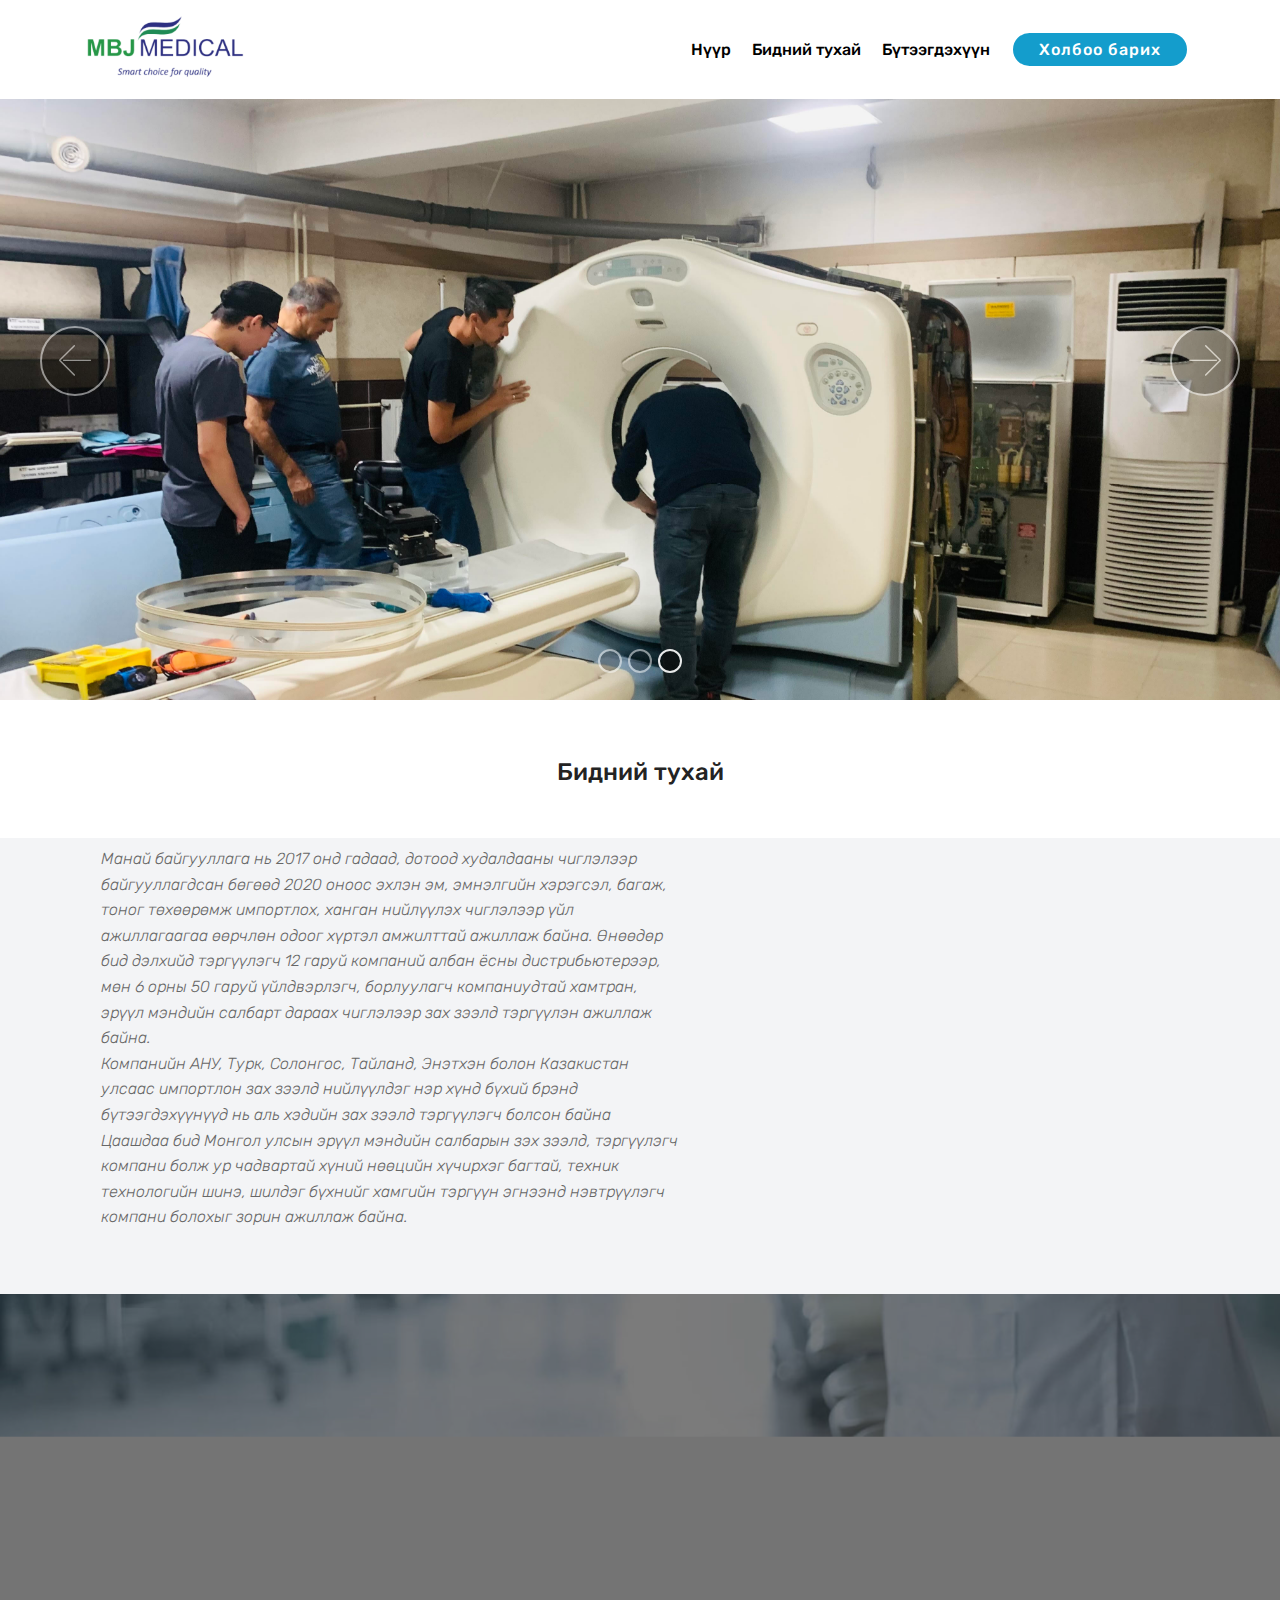
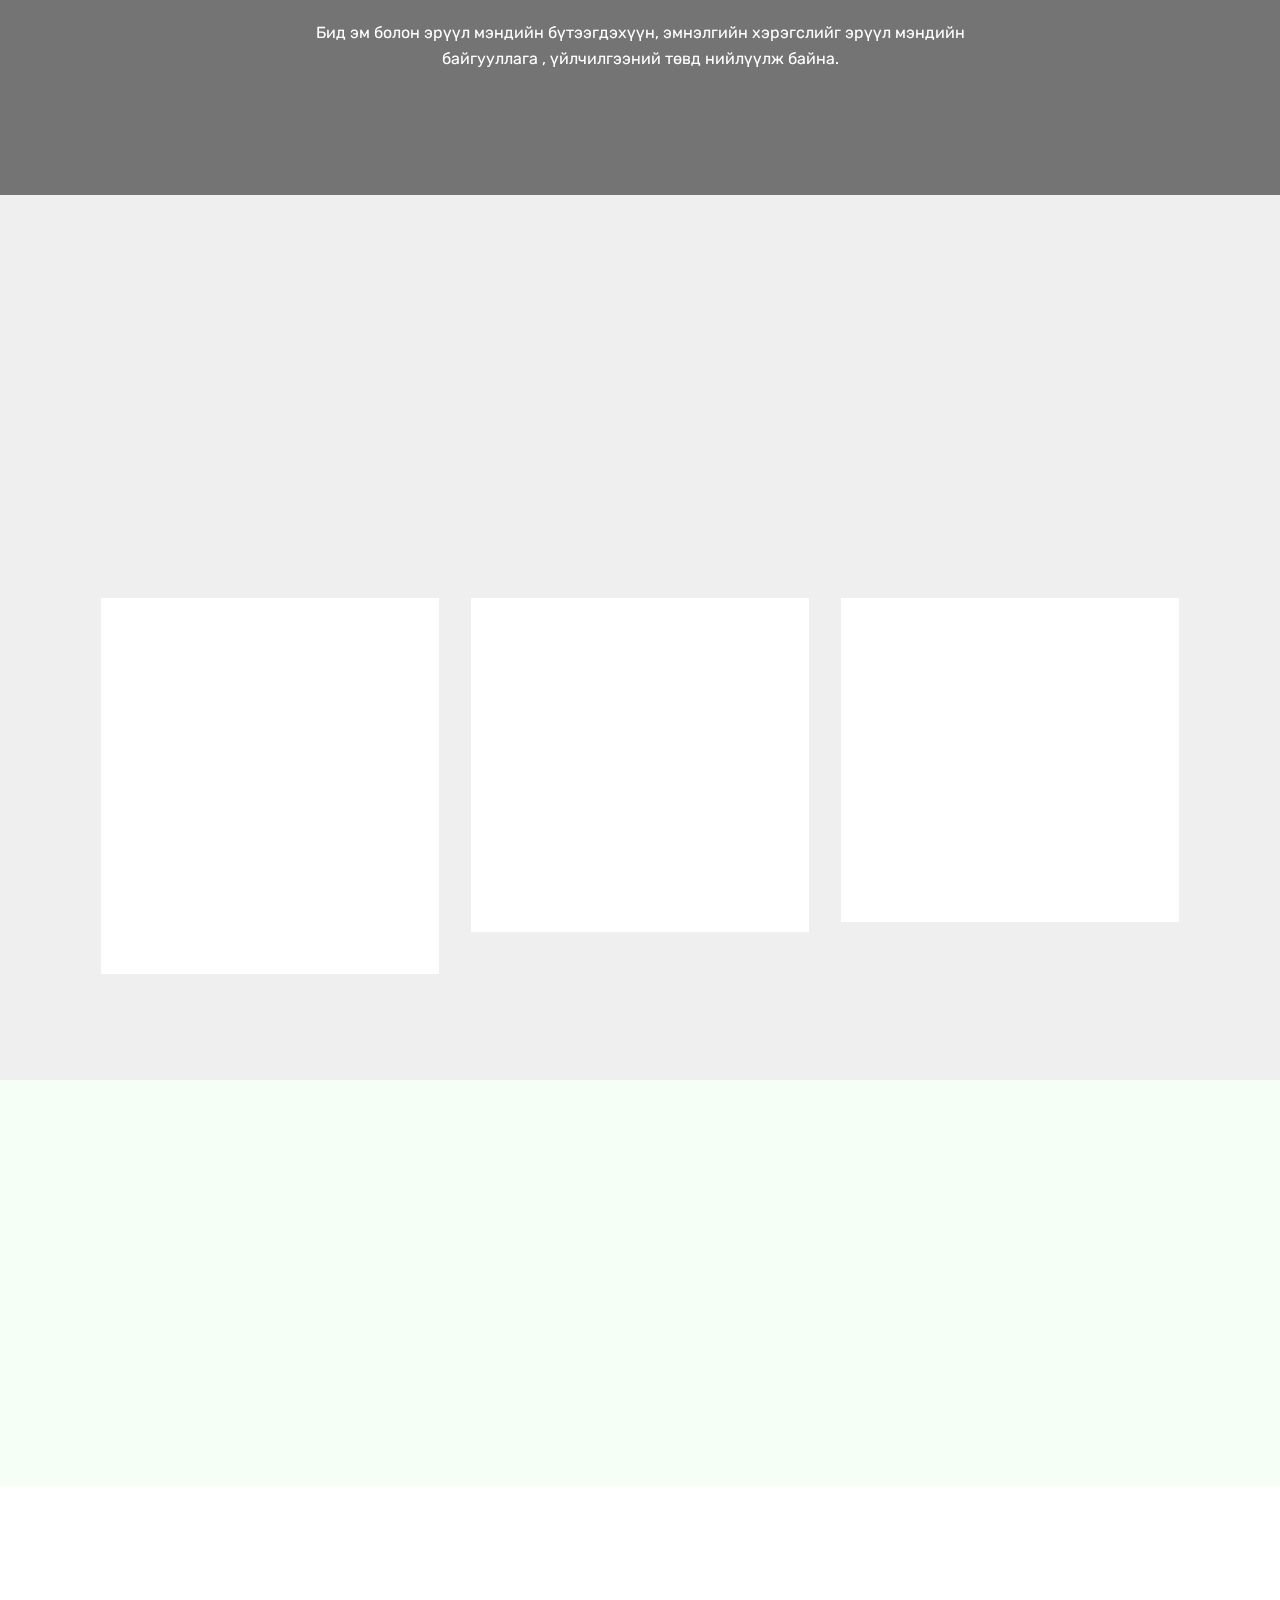
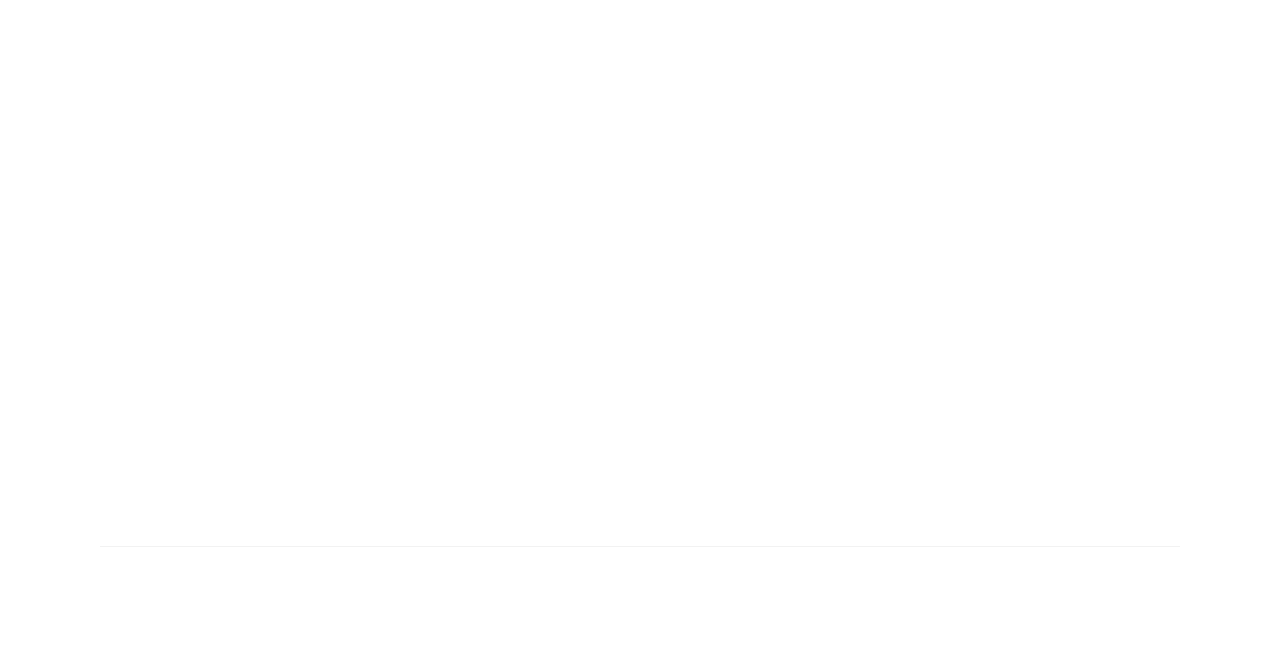
==== index.html @ 5295d55d "Add files via upload" ====
<!DOCTYPE html>
<html  >
<head>
  <!-- Site made with Mobirise Website Builder v4.12.4, https://mobirise.com -->
  <meta charset="UTF-8">
  <meta http-equiv="X-UA-Compatible" content="IE=edge">
  <meta name="generator" content="Mobirise v4.12.4, mobirise.com">
  <meta name="twitter:card" content="summary_large_image"/>
  <meta name="twitter:image:src" content="assets/images/index-meta.png">
  <meta property="og:image" content="assets/images/index-meta.png">
  <meta name="twitter:title" content="Нүүр хуудас - Эм эмнэлгийн хэрэгсэл тоног төөхөрөмж ">
  <meta name="viewport" content="width=device-width, initial-scale=1, minimum-scale=1">
  <link rel="shortcut icon" href="assets/images/untitled-254x121.png" type="image/x-icon">
  <meta name="description" content="Эм эмнэлгийн хэрэгсэл тоног төөхөрөмж захиалга худалдаа, эрүүл мэндийн бүтээгдэхүүн худалдаа тоног төхөөрөмж суурилуулалт засвар үйлчилгээ үзүүлж байна. ">
  
  
  <title>Нүүр хуудас - Эм эмнэлгийн хэрэгсэл тоног төөхөрөмж </title>
  <link rel="stylesheet" href="assets/web/assets/mobirise-icons/mobirise-icons.css">
  <link rel="stylesheet" href="assets/bootstrap/css/bootstrap.min.css">
  <link rel="stylesheet" href="assets/bootstrap/css/bootstrap-grid.min.css">
  <link rel="stylesheet" href="assets/bootstrap/css/bootstrap-reboot.min.css">
  <link rel="stylesheet" href="assets/socicon/css/styles.css">
  <link rel="stylesheet" href="assets/dropdown/css/style.css">
  <link rel="stylesheet" href="assets/animatecss/animate.min.css">
  <link rel="stylesheet" href="assets/tether/tether.min.css">
  <link rel="stylesheet" href="assets/theme/css/style.css">
  <link rel="preload" as="style" href="assets/mobirise/css/mbr-additional.css"><link rel="stylesheet" href="assets/mobirise/css/mbr-additional.css" type="text/css">
  
  
  
</head>
<body>
  <section class="menu cid-toopopmlPv" once="menu" id="menu2-0">

    

    <nav class="navbar navbar-expand beta-menu navbar-dropdown align-items-center navbar-fixed-top navbar-toggleable-sm">
        <button class="navbar-toggler navbar-toggler-right" type="button" data-toggle="collapse" data-target="#navbarSupportedContent" aria-controls="navbarSupportedContent" aria-expanded="false" aria-label="Toggle navigation">
            <div class="hamburger">
                <span></span>
                <span></span>
                <span></span>
                <span></span>
            </div>
        </button>
        <div class="menu-logo">
            <div class="navbar-brand">
                <span class="navbar-logo">
                    <a href="http://mbjmedical.mn">
                        <img src="assets/images/untitled-254x121.png" alt="Mobirise" title="" style="height: 5.2rem;">
                    </a>
                </span>
                
            </div>
        </div>
        <div class="collapse navbar-collapse" id="navbarSupportedContent">
            <ul class="navbar-nav nav-dropdown" data-app-modern-menu="true"><li class="nav-item">
                    <a class="nav-link link text-black display-4" href="index.html">Нүүр</a>
                </li>
                <li class="nav-item">
                    <a class="nav-link link text-black display-4" href="page1.html">Бидний тухай</a>
                </li><li class="nav-item"><a class="nav-link link text-black display-4" href="page2.html" aria-expanded="false">Бүтээгдэхүүн</a></li></ul>
            <div class="navbar-buttons mbr-section-btn"><a class="btn btn-sm btn-primary display-4" href="page3.html">Холбоо барих</a></div>
        </div>
    </nav>
</section>

<section class="engine"><a href="https://mobirise.info/x">css templates</a></section><section class="carousel slide cid-toosSoKxDu" data-interval="false" id="slider1-3">

    

    <div class="full-screen"><div class="mbr-slider slide carousel" data-keyboard="false" data-ride="carousel" data-interval="3000" data-pause="true"><ol class="carousel-indicators"><li data-app-prevent-settings="" data-target="#slider1-3" data-slide-to="0"></li><li data-app-prevent-settings="" data-target="#slider1-3" data-slide-to="1"></li><li data-app-prevent-settings="" data-target="#slider1-3" class=" active" data-slide-to="2"></li></ol><div class="carousel-inner" role="listbox"><div class="carousel-item slider-fullscreen-image" data-bg-video-slide="false" style="background-image: url(assets/images/download-1-1200x700.png);"><div class="container container-slide"><div class="image_wrapper"><div class="mbr-overlay" style="opacity: 0.3; background-color: rgb(7, 59, 76);"></div><img src="assets/images/download-1-1200x700.png" alt="" title=""><div class="carousel-caption justify-content-center"><div class="col-10 align-center"></div></div></div></div></div><div class="carousel-item slider-fullscreen-image" data-bg-video-slide="false" style="background-image: url(assets/images/rap-1000x1000.jpg);"><div class="container container-slide"><div class="image_wrapper"><img src="assets/images/rap-1000x1000.jpg" alt="" title=""><div class="carousel-caption justify-content-center"><div class="col-10 align-center"></div></div></div></div></div><div class="carousel-item slider-fullscreen-image active" data-bg-video-slide="false" style="background-image: url(assets/images/unnamed.jpg);"><div class="container container-slide"><div class="image_wrapper"><div class="mbr-overlay" style="opacity: 0;"></div><img src="assets/images/unnamed.jpg" alt="" title=""><div class="carousel-caption justify-content-center"><div class="col-10 align-left"></div></div></div></div></div></div><a data-app-prevent-settings="" class="carousel-control carousel-control-prev" role="button" data-slide="prev" href="#slider1-3"><span aria-hidden="true" class="mbri-left mbr-iconfont"></span><span class="sr-only">Previous</span></a><a data-app-prevent-settings="" class="carousel-control carousel-control-next" role="button" data-slide="next" href="#slider1-3"><span aria-hidden="true" class="mbri-right mbr-iconfont"></span><span class="sr-only">Next</span></a></div></div>

</section>

<section class="mbr-section content4 cid-tosSuOsvcf" id="content4-e">

    

    <div class="container">
        <div class="media-container-row">
            <div class="title col-12 col-md-8">
                <h2 class="align-center pb-3 mbr-fonts-style display-5">
                    Бидний тухай</h2>
                
                
            </div>
        </div>
    </div>
</section>

<section class="testimonials3 cid-tootzMGF56" id="testimonials3-6">

    

    

    <div class="container">
        <div class="media-container-row">
            <div class="media-content px-3 align-self-center mbr-white py-2">
                <p class="mbr-text testimonial-text mbr-fonts-style display-7">Манай байгууллага нь 2017 онд гадаад, дотоод худалдааны чиглэлээр байгууллагдсан бөгөөд 2020 оноос эхлэн эм, эмнэлгийн хэрэгсэл, багаж, тоног төхөөрөмж импортлох, ханган нийлүүлэх чиглэлээр үйл ажиллагаагаа өөрчлөн одоог хүртэл амжилттай ажиллаж байна. Өнөөдөр бид дэлхийд тэргүүлэгч 12 гаруй компаний албан ёсны дистрибьютерээр, мөн 6 орны 50 гаруй үйлдвэрлэгч, борлуулагч компаниудтай хамтран, эрүүл мэндийн салбарт дараах чиглэлээр зах зээлд тэргүүлэн ажиллаж байна. 
<br>Компанийн АНУ, Турк, Солонгос, Тайланд, Энэтхэн болон Казакистан улсаас  импортлон зах зээлд нийлүүлдэг нэр хүнд бүхий брэнд бүтээгдэхүүнүүд нь аль хэдийн зах зээлд тэргүүлэгч болсон байна
<br>Цаашдаа бид Монгол улсын эрүүл мэндийн салбарын зэх зээлд, тэргүүлэгч компани болж ур чадвартай хүний нөөцийн хүчирхэг багтай, техник технологийн шинэ, шилдэг бүхнийг хамгийн тэргүүн эгнээнд нэвтрүүлэгч компани болохыг зорин ажиллаж байна.&nbsp;<br></p>
                <p class="mbr-author-name pt-4 mb-2 mbr-fonts-style display-7"></p>
                <p class="mbr-author-desc mbr-fonts-style display-7"></p>
            </div>

            <div class="mbr-figure pl-lg-5" style="width: 80%;">
              <img src="assets/images/medtech-1-scaled.jpg" alt="" title="">
            </div>
        </div>
    </div>
</section>

<section class="tabs1 tabs cid-totkiyEKdg mbr-parallax-background" id="tabs1-f">

    

    <div class="mbr-overlay" style="opacity: 0.6; background-color: rgb(35, 35, 35);">
    </div>
    <div class="container">
        <h2 class="mbr-white align-center pb-5 mbr-fonts-style mbr-bold display-2">Бүтээгдэхүүн</h2>
        <div class="media-container-row">
            <div class="col-12 col-md-8">
                <ul class="nav nav-tabs" role="tablist">
                    <li class="nav-item"><a class="nav-link mbr-fonts-style active display-7" role="tab" data-toggle="tab" href="#tabs1-f_tab0" aria-selected="true">Эм, эрүүл мэндийн бүтээгдэхүүн, эмнэлгийн хэрэгсэл</a></li>
                    <li class="nav-item"><a class="nav-link mbr-fonts-style active display-7" role="tab" data-toggle="tab" href="#tabs1-f_tab1" aria-selected="true">
                            Урвалж, оношлуур</a></li>
                    <li class="nav-item"><a class="nav-link mbr-fonts-style active display-7" role="tab" data-toggle="tab" href="#tabs1-f_tab2" aria-selected="true">
                            Эмнэлгийн тоног төхөөрөмжийн импорт, засвар үйлчилгээ</a></li>
                    
                    
                    
                </ul>
                <div class="tab-content">
                    <div id="tab1" class="tab-pane in active" role="tabpanel">
                        <div class="row">
                            <div class="col-md-12">
                                <p class="mbr-text py-5 mbr-fonts-style display-7">Бид эм болон эрүүл мэндийн бүтээгдэхүүн, эмнэлгийн хэрэгслийг эрүүл мэндийн байгууллага , үйлчилгээний төвд нийлүүлж байна.</p>
                            </div>
                        </div>
                    </div>
                    <div id="tab2" class="tab-pane" role="tabpanel">
                        <div class="row">
                            <div class="col-md-12">
                                <p class="mbr-text py-5 mbr-fonts-style display-7">Манай компани чанарын стандарт хангасан урвалж оношлуур хангасан бүтээгдэхүүнийг нийлүүлж байна.</p>
                            </div>
                        </div>
                    </div>
                    <div id="tab3" class="tab-pane" role="tabpanel">
                        <div class="row">
                            <div class="col-md-12">
                                <p class="mbr-text py-5 mbr-fonts-style display-7">Бид эмнэлгийн тоног төхөөрөмж импортлон оруулж ирэх болон засвар үйлчилгээг үзүүлж байна.</p>
                            </div>
                        </div>
                    </div>
                    
                    
                    
                </div>
            </div>
        </div>
    </div>
</section>

<section class="features18 popup-btn-cards cid-tozZsg7nYR" id="features18-13">

    

    
    <div class="container">
        
        
        <div class="media-container-row pt-5 ">
            <div class="card p-3 col-12 col-md-6 col-lg-4">
                <div class="card-wrapper ">
                    <div class="card-img">
                        <div class="mbr-overlay"></div>
                        
                        <img src="assets/images/290598825-735226994421025-2220796418310296761-n-676x497.jpg" alt="Mobirise" title="">
                    </div>
                    <div class="card-box">
                        <h4 class="card-title mbr-fonts-style display-7">Эм, эрүүл мэндийн бүтээгдэхүүн, эмнэлгийн хэрэгсэл</h4>
                        <p class="mbr-text mbr-fonts-style align-left display-7">150 гаруй нэр төрлийн эм, эмнэлгийн хэрэгслийг импортлохоос гадна эх орны бусад компаниудтай хамтран ажиллаж 3600 гаруй нэр төрлийн эм, эмнэлгийн хэрэгслийг зах зээлд нийлүүлж, харилцагч, хэрэглэгч нартаа түгээж, үйл ажиллагаагаа жилээс жилд өргөжүүлэн тэлсээр байна.</p>
                    </div>
                </div>
            </div>
            <div class="card p-3 col-12 col-md-6 col-lg-4">
                <div class="card-wrapper">
                    <div class="card-img">
                        <div class="mbr-overlay"></div>
                        
                        <img src="assets/images/untitled-676x497.png" alt="Mobirise" title="">
                    </div>
                    <div class="card-box">
                        <h4 class="card-title mbr-fonts-style display-7">Урвалж, оношлуур</h4>
                        <p class="mbr-text mbr-fonts-style display-7">МBJ Medical ХХК нь өндөр чанартай оношлуур, багаж хэрэгсэл нийлүүлэх, түүнийг ашиглах явцад мэргэжлийн дэмжлэг үзүүлэх, лабораторийн практикт олон улсад хүлээн зөвшөөрөгдсөн орчин үеийн шинжилгээний аргуудыг нэвтрүүлэн ажиллаж байна.<br></p>
                    </div>
                </div>
            </div>

            <div class="card p-3 col-12 col-md-6 col-lg-4">
                <div class="card-wrapper">
                    <div class="card-img">
                        <div class="mbr-overlay"></div>
                        
                        <img src="assets/images/edited-676x497.jpg" alt="Mobirise" title="">
                    </div>
                    <div class="card-box">
                        <h4 class="card-title mbr-fonts-style display-7">Эмнэлгийн тоног төхөөрөмжийн импорт, засвар үйлчилгээ</h4>
                        <p class="mbr-text mbr-fonts-style display-7">Бид дэлхийд танигдсан үйлдвэрлэгчдийн онцгой эрхтэй албан ёсны төлөөлөгчөөр ажилладаг  бөгөөд эрүүл мэндийн тоног төхөөрөмжүүд дээр мэргэжлийн түвшинд оношилгоо засвар үйлчилгээ үзүүлэн ажиллаж байна.<br></p>
                    </div>
                </div>
            </div>

            
        </div>
    </div>
</section>

<section class="counters1 counters cid-tozQNR5k52" id="counters1-10">

    

    

    <div class="container">
        
        

        <div class="container pt-4 mt-2">
            <div class="media-container-row">
                <div class="card p-3 align-center col-12 col-md-6 col-lg-3">
                    <div class="panel-item">
                       <a class="btn btn-social mbr-editable-button" title="your new icon" href="https://www.yourlinktosomething"> <img src="assets/images/icon-78x74.png" alt="" title=""> </a> 

                        <div class="card-text">
                            <h3 class="count pt-3 pb-3 mbr-fonts-style display-2">
                                  71</h3>
                            <h4 class="mbr-content-title mbr-bold mbr-fonts-style display-7">Компьютер томографи</h4>
                            
                        </div>
                    </div>
                </div>


                <div class="card p-3 align-center col-12 col-md-6 col-lg-3">
                    <div class="panel-item">
                        <div class="card-img pb-3">
                            <a class="btn btn-social mbr-editable-button" title="your new icon" href="https://www.yourlinktosomething"> <img src="assets/images/2376011-75x75.png" alt="" title=""> </a> 
                        </div>
                        <div class="card-text">
                            <h3 class="count pt-3 pb-3 mbr-fonts-style display-2">
                                  65</h3>
                            <h4 class="mbr-content-title mbr-bold mbr-fonts-style display-7">Соронзон резонанст томографи</h4>
                            
                        </div>
                    </div>
                </div>

                <div class="card p-3 align-center col-12 col-md-6 col-lg-3">
                    <div class="panel-item">
                              <div class="card-img pb-3">
                            <a class="btn btn-social mbr-editable-button" title="your new icon" href="https://www.yourlinktosomething"> <img src="assets/images/mri-1907252-1617026-75x75.png" alt="" title=""> </a> 
                        </div>
                        <div class="card-text">
                            <h3 class="count pt-3 pb-3 mbr-fonts-style display-2">88</h3>
                            <h4 class="mbr-content-title mbr-bold mbr-fonts-style display-7">MRI RF Cage</h4>
                            
                        </div>
                    </div>
                </div>


                <div class="card p-3 align-center col-12 col-md-6 col-lg-3">
                    <div class="panel-item">
<div class="card-img pb-3">
                            <a class="btn btn-social mbr-editable-button" title="your new icon" href="https://www.yourlinktosomething"> <img src="assets/images/123-75x75.png" alt="" title=""> </a> 
                        </div>
                             <h3 class="count pt-3 pb-3 mbr-fonts-style display-2">
                                  11
                            </h3>
                            <h4 class="mbr-content-title mbr-bold mbr-fonts-style display-7">Хөргөлт, cуурилуулалт</h4>
                            
                        </div>
                                      
                    </div>
                </div>
            </div>
        </div>
   
</section>

<section class="clients cid-toovmJlJKt" data-interval="false" id="clients-9">
      

    
        <div class="container mb-5">
            <div class="media-container-row">
                <div class="col-12 align-center">
                    <h2 class="mbr-section-title pb-3 mbr-fonts-style display-5">Хамтран ажиллагч байгууллагууд</h2>
                    
                </div>
            </div>
        </div>

    <div class="container">
        <div class="carousel slide" role="listbox" data-pause="true" data-keyboard="false" data-ride="carousel" data-interval="2000">
            <div class="carousel-inner" data-visible="6">
                
                
                
                
                
            <div class="carousel-item ">
                    <div class="media-container-row">
                        <div class="col-md-12">
                            <div class="wrap-img ">
                                <img src="assets/images/1089-1-240x240.jpg" class="img-responsive clients-img" alt="" title="">
                            </div>
                        </div>
                    </div>
                </div><div class="carousel-item ">
                    <div class="media-container-row">
                        <div class="col-md-12">
                            <div class="wrap-img ">
                                <img src="assets/images/10600621-1050655221644029-2863782331592591633-n-400x180.jpg" class="img-responsive clients-img" alt="" title="">
                            </div>
                        </div>
                    </div>
                </div><div class="carousel-item ">
                    <div class="media-container-row">
                        <div class="col-md-12">
                            <div class="wrap-img ">
                                <img src="assets/images/271392914-294253512721841-4590834436942118489-n-700x700.jpg" class="img-responsive clients-img" alt="" title="">
                            </div>
                        </div>
                    </div>
                </div><div class="carousel-item ">
                    <div class="media-container-row">
                        <div class="col-md-12">
                            <div class="wrap-img ">
                                <img src="assets/images/302134594-476069797868807-8197123539074952965-n-2048x2048.jpg" class="img-responsive clients-img" alt="" title="">
                            </div>
                        </div>
                    </div>
                </div><div class="carousel-item ">
                    <div class="media-container-row">
                        <div class="col-md-12">
                            <div class="wrap-img ">
                                <img src="assets/images/304785763-740461540678805-7790187816525887884-n-982x982.jpg" class="img-responsive clients-img" alt="" title="">
                            </div>
                        </div>
                    </div>
                </div><div class="carousel-item ">
                    <div class="media-container-row">
                        <div class="col-md-12">
                            <div class="wrap-img ">
                                <img src="assets/images/channels4-profile-900x900.jpg" class="img-responsive clients-img" alt="" title="">
                            </div>
                        </div>
                    </div>
                </div><div class="carousel-item ">
                    <div class="media-container-row">
                        <div class="col-md-12">
                            <div class="wrap-img ">
                                <img src="assets/images/download-1-480x240.png" class="img-responsive clients-img" alt="" title="">
                            </div>
                        </div>
                    </div>
                </div><div class="carousel-item ">
                    <div class="media-container-row">
                        <div class="col-md-12">
                            <div class="wrap-img ">
                                <img src="assets/images/unnamed-900x900.jpg" class="img-responsive clients-img" alt="" title="">
                            </div>
                        </div>
                    </div>
                </div><div class="carousel-item ">
                    <div class="media-container-row">
                        <div class="col-md-12">
                            <div class="wrap-img ">
                                <img src="assets/images/vitassay-screenshot-2-835x762.jpg" class="img-responsive clients-img" alt="" title="">
                            </div>
                        </div>
                    </div>
                </div></div>
            <div class="carousel-controls">
                <a data-app-prevent-settings="" class="carousel-control carousel-control-prev" role="button" data-slide="prev">
                    <span aria-hidden="true" class="mbri-left mbr-iconfont"></span>
                    <span class="sr-only">Previous</span>
                </a>
                <a data-app-prevent-settings="" class="carousel-control carousel-control-next" role="button" data-slide="next">
                    <span aria-hidden="true" class="mbri-right mbr-iconfont"></span>
                    <span class="sr-only">Next</span>
                </a>
            </div>
        </div>
    </div>
</section>

<section class="cid-toowvnzvnE" id="footer5-a">

    

    

    <div class="container">
        <div class="media-container-row">
            <div class="col-md-3">
                <div class="media-wrap">
                    <a href="http://mbjmedical.mn">
                       <img src="assets/images/untitled-192x91.png" alt="Mobirise" title="">
                    </a>
                </div>
            </div>
            <div class="col-md-9">
                <p class="mbr-text align-right links mbr-fonts-style display-7"><a href="page1.html">Бидний тухай</a> &nbsp; <a href="page2.html">Бүтээгдэхүүн&nbsp;</a> &nbsp;<a href="page3.html">Холбоо барих</a></p>
            </div>
        </div>
        <div class="footer-lower">
            <div class="media-container-row">
                <div class="col-md-12">
                    <hr>
                </div>
            </div>
            <div class="media-container-row mbr-white">
                <div class="col-md-6 copyright">
                    <p class="mbr-text mbr-fonts-style display-7">
                        © Copyright 2022 MBJMEDICAL ХХК - All Rights Reserved
                    </p>
                </div>
                <div class="col-md-6">
                    <div class="social-list align-right">
                        <div class="soc-item">
                            <a href="https://www.facebook.com/MBJMEDICAL/" target="_blank">
                                <span class="mbr-iconfont mbr-iconfont-social socicon-facebook socicon"></span>
                            </a>
                        </div>
                        
                        
                        
                        
                        
                    </div>
                </div>
            </div>
        </div>
    </div>
</section>


  <script src="assets/web/assets/jquery/jquery.min.js"></script>
  <script src="assets/popper/popper.min.js"></script>
  <script src="assets/bootstrap/js/bootstrap.min.js"></script>
  <script src="assets/smoothscroll/smooth-scroll.js"></script>
  <script src="assets/dropdown/js/nav-dropdown.js"></script>
  <script src="assets/dropdown/js/navbar-dropdown.js"></script>
  <script src="assets/touchswipe/jquery.touch-swipe.min.js"></script>
  <script src="assets/viewportchecker/jquery.viewportchecker.js"></script>
  <script src="assets/tether/tether.min.js"></script>
  <script src="assets/vimeoplayer/jquery.mb.vimeo_player.js"></script>
  <script src="assets/mbr-clients-slider/mbr-clients-slider.js"></script>
  <script src="assets/bootstrapcarouselswipe/bootstrap-carousel-swipe.js"></script>
  <script src="assets/mbr-tabs/mbr-tabs.js"></script>
  <script src="assets/parallax/jarallax.min.js"></script>
  <script src="assets/mbr-popup-btns/mbr-popup-btns.js"></script>
  <script src="assets/ytplayer/jquery.mb.ytplayer.min.js"></script>
  <script src="assets/theme/js/script.js"></script>
  <script src="assets/slidervideo/script.js"></script>
  
  
  <input name="animation" type="hidden">
  </body>
</html>
---- assets/web/assets/mobirise-icons/mobirise-icons.css ----
@font-face {
  font-family: 'MobiriseIcons';
  src:  url('mobirise-icons.eot?spat4u');
  src:  url('mobirise-icons.eot?spat4u#iefix') format('embedded-opentype'),
    url('mobirise-icons.ttf?spat4u') format('truetype'),
    url('mobirise-icons.woff?spat4u') format('woff'),
    url('mobirise-icons.svg?spat4u#MobiriseIcons') format('svg');
  font-weight: normal;
  font-style: normal;
  font-display: swap;
}

[class^="mbri-"], [class*=" mbri-"] {
  /* use !important to prevent issues with browser extensions that change fonts */
  font-family: MobiriseIcons !important;
  speak: none;
  font-style: normal;
  font-weight: normal;
  font-variant: normal;
  text-transform: none;
  line-height: 1;

  /* Better Font Rendering =========== */
  -webkit-font-smoothing: antialiased;
  -moz-osx-font-smoothing: grayscale;
}

.mbri-add-submenu:before {
  content: "\e900";
}
.mbri-alert:before {
  content: "\e901";
}
.mbri-align-center:before {
  content: "\e902";
}
.mbri-align-justify:before {
  content: "\e903";
}
.mbri-align-left:before {
  content: "\e904";
}
.mbri-align-right:before {
  content: "\e905";
}
.mbri-android:before {
  content: "\e906";
}
.mbri-apple:before {
  content: "\e907";
}
.mbri-arrow-down:before {
  content: "\e908";
}
.mbri-arrow-next:before {
  content: "\e909";
}
.mbri-arrow-prev:before {
  content: "\e90a";
}
.mbri-arrow-up:before {
  content: "\e90b";
}
.mbri-bold:before {
  content: "\e90c";
}
.mbri-bookmark:before {
  content: "\e90d";
}
.mbri-bootstrap:before {
  content: "\e90e";
}
.mbri-briefcase:before {
  content: "\e90f";
}
.mbri-browse:before {
  content: "\e910";
}
.mbri-bulleted-list:before {
  content: "\e911";
}
.mbri-calendar:before {
  content: "\e912";
}
.mbri-camera:before {
  content: "\e913";
}
.mbri-cart-add:before {
  content: "\e914";
}
.mbri-cart-full:before {
  content: "\e915";
}
.mbri-cash:before {
  content: "\e916";
}
.mbri-change-style:before {
  content: "\e917";
}
.mbri-chat:before {
  content: "\e918";
}
.mbri-clock:before {
  content: "\e919";
}
.mbri-close:before {
  content: "\e91a";
}
.mbri-cloud:before {
  content: "\e91b";
}
.mbri-code:before {
  content: "\e91c";
}
.mbri-contact-form:before {
  content: "\e91d";
}
.mbri-credit-card:before {
  content: "\e91e";
}
.mbri-cursor-click:before {
  content: "\e91f";
}
.mbri-cust-feedback:before {
  content: "\e920";
}
.mbri-database:before {
  content: "\e921";
}
.mbri-delivery:before {
  content: "\e922";
}
.mbri-desktop:before {
  content: "\e923";
}
.mbri-devices:before {
  content: "\e924";
}
.mbri-down:before {
  content: "\e925";
}
.mbri-download:before {
  content: "\e989";
}
.mbri-drag-n-drop:before {
  content: "\e927";
}
.mbri-drag-n-drop2:before {
  content: "\e928";
}
.mbri-edit:before {
  content: "\e929";
}
.mbri-edit2:before {
  content: "\e92a";
}
.mbri-error:before {
  content: "\e92b";
}
.mbri-extension:before {
  content: "\e92c";
}
.mbri-features:before {
  content: "\e92d";
}
.mbri-file:before {
  content: "\e92e";
}
.mbri-flag:before {
  content: "\e92f";
}
.mbri-folder:before {
  content: "\e930";
}
.mbri-gift:before {
  content: "\e931";
}
.mbri-github:before {
  content: "\e932";
}
.mbri-globe:before {
  content: "\e933";
}
.mbri-globe-2:before {
  content: "\e934";
}
.mbri-growing-chart:before {
  content: "\e935";
}
.mbri-hearth:before {
  content: "\e936";
}
.mbri-help:before {
  content: "\e937";
}
.mbri-home:before {
  content: "\e938";
}
.mbri-hot-cup:before {
  content: "\e939";
}
.mbri-idea:before {
  content: "\e93a";
}
.mbri-image-gallery:before {
  content: "\e93b";
}
.mbri-image-slider:before {
  content: "\e93c";
}
.mbri-info:before {
  content: "\e93d";
}
.mbri-italic:before {
  content: "\e93e";
}
.mbri-key:before {
  content: "\e93f";
}
.mbri-laptop:before {
  content: "\e940";
}
.mbri-layers:before {
  content: "\e941";
}
.mbri-left-right:before {
  content: "\e942";
}
.mbri-left:before {
  content: "\e943";
}
.mbri-letter:before {
  content: "\e944";
}
.mbri-like:before {
  content: "\e945";
}
.mbri-link:before {
  content: "\e946";
}
.mbri-lock:before {
  content: "\e947";
}
.mbri-login:before {
  content: "\e948";
}
.mbri-logout:before {
  content: "\e949";
}
.mbri-magic-stick:before {
  content: "\e94a";
}
.mbri-map-pin:before {
  content: "\e94b";
}
.mbri-menu:before {
  content: "\e94c";
}
.mbri-mobile:before {
  content: "\e94d";
}
.mbri-mobile2:before {
  content: "\e94e";
}
.mbri-mobirise:before {
  content: "\e94f";
}
.mbri-more-horizontal:before {
  content: "\e950";
}
.mbri-more-vertical:before {
  content: "\e951";
}
.mbri-music:before {
  content: "\e952";
}
.mbri-new-file:before {
  content: "\e953";
}
.mbri-numbered-list:before {
  content: "\e954";
}
.mbri-opened-folder:before {
  content: "\e955";
}
.mbri-pages:before {
  content: "\e956";
}
.mbri-paper-plane:before {
  content: "\e957";
}
.mbri-paperclip:before {
  content: "\e958";
}
.mbri-photo:before {
  content: "\e959";
}
.mbri-photos:before {
  content: "\e95a";
}
.mbri-pin:before {
  content: "\e95b";
}
.mbri-play:before {
  content: "\e95c";
}
.mbri-plus:before {
  content: "\e95d";
}
.mbri-preview:before {
  content: "\e95e";
}
.mbri-print:before {
  content: "\e95f";
}
.mbri-protect:before {
  content: "\e960";
}
.mbri-question:before {
  content: "\e961";
}
.mbri-quote-left:before {
  content: "\e962";
}
.mbri-quote-right:before {
  content: "\e963";
}
.mbri-refresh:before {
  content: "\e964";
}
.mbri-responsive:before {
  content: "\e965";
}
.mbri-right:before {
  content: "\e966";
}
.mbri-rocket:before {
  content: "\e967";
}
.mbri-sad-face:before {
  content: "\e968";
}
.mbri-sale:before {
  content: "\e969";
}
.mbri-save:before {
  content: "\e96a";
}
.mbri-search:before {
  content: "\e96b";
}
.mbri-setting:before {
  content: "\e96c";
}
.mbri-setting2:before {
  content: "\e96d";
}
.mbri-setting3:before {
  content: "\e96e";
}
.mbri-share:before {
  content: "\e96f";
}
.mbri-shopping-bag:before {
  content: "\e970";
}
.mbri-shopping-basket:before {
  content: "\e971";
}
.mbri-shopping-cart:before {
  content: "\e972";
}
.mbri-sites:before {
  content: "\e973";
}
.mbri-smile-face:before {
  content: "\e974";
}
.mbri-speed:before {
  content: "\e975";
}
.mbri-star:before {
  content: "\e976";
}
.mbri-success:before {
  content: "\e977";
}
.mbri-sun:before {
  content: "\e978";
}
.mbri-sun2:before {
  content: "\e979";
}
.mbri-tablet:before {
  content: "\e97a";
}
.mbri-tablet-vertical:before {
  content: "\e97b";
}
.mbri-target:before {
  content: "\e97c";
}
.mbri-timer:before {
  content: "\e97d";
}
.mbri-to-ftp:before {
  content: "\e97e";
}
.mbri-to-local-drive:before {
  content: "\e97f";
}
.mbri-touch-swipe:before {
  content: "\e980";
}
.mbri-touch:before {
  content: "\e981";
}
.mbri-trash:before {
  content: "\e982";
}
.mbri-underline:before {
  content: "\e983";
}
.mbri-unlink:before {
  content: "\e984";
}
.mbri-unlock:before {
  content: "\e985";
}
.mbri-up-down:before {
  content: "\e986";
}
.mbri-up:before {
  content: "\e987";
}
.mbri-update:before {
  content: "\e988";
}
.mbri-upload:before {
 content: "\e926"; 
}
.mbri-user:before {
  content: "\e98a";
}
.mbri-user2:before {
  content: "\e98b";
}
.mbri-users:before {
  content: "\e98c";
}
.mbri-video:before {
  content: "\e98d";
}
.mbri-video-play:before {
  content: "\e98e";
}
.mbri-watch:before {
  content: "\e98f";
}
.mbri-website-theme:before {
  content: "\e990";
}
.mbri-wifi:before {
  content: "\e991";
}
.mbri-windows:before {
  content: "\e992";
}
.mbri-zoom-out:before {
  content: "\e993";
}
.mbri-redo:before {
  content: "\e994";
}
.mbri-undo:before {
  content: "\e995";
}
---- assets/socicon/css/styles.css ----
@charset "UTF-8";

@font-face {
  font-family: 'Socicon';
  src:  url('../fonts/socicon.eot');
  src:  url('../fonts/socicon.eot?#iefix') format('embedded-opentype'),
    url('../fonts/socicon.woff2') format('woff2'),
    url('../fonts/socicon.ttf') format('truetype'),
    url('../fonts/socicon.woff') format('woff'),
    url('../fonts/socicon.svg#socicon') format('svg');
  font-weight: normal;
  font-style: normal;
}

[data-icon]:before {
  font-family: "socicon" !important;
  content: attr(data-icon);
  font-style: normal !important;
  font-weight: normal !important;
  font-variant: normal !important;
  text-transform: none !important;
  speak: none;
  line-height: 1;
  -webkit-font-smoothing: antialiased;
  -moz-osx-font-smoothing: grayscale;
}

[class^="socicon-"], [class*=" socicon-"] {
  /* use !important to prevent issues with browser extensions that change fonts */
  font-family: 'Socicon' !important;
  speak: none;
  font-style: normal;
  font-weight: normal;
  font-variant: normal;
  text-transform: none;
  line-height: 1;

  /* Better Font Rendering =========== */
  -webkit-font-smoothing: antialiased;
  -moz-osx-font-smoothing: grayscale;
}

.socicon-eitaa:before {
  content: "\e97c";
}
.socicon-soroush:before {
  content: "\e97d";
}
.socicon-bale:before {
  content: "\e97e";
}
.socicon-zazzle:before {
  content: "\e97b";
}
.socicon-society6:before {
  content: "\e97a";
}
.socicon-redbubble:before {
  content: "\e979";
}
.socicon-avvo:before {
  content: "\e978";
}
.socicon-stitcher:before {
  content: "\e977";
}
.socicon-googlehangouts:before {
  content: "\e974";
}
.socicon-dlive:before {
  content: "\e975";
}
.socicon-vsco:before {
  content: "\e976";
}
.socicon-flipboard:before {
  content: "\e973";
}
.socicon-ubuntu:before {
  content: "\e958";
}
.socicon-artstation:before {
  content: "\e959";
}
.socicon-invision:before {
  content: "\e95a";
}
.socicon-torial:before {
  content: "\e95b";
}
.socicon-collectorz:before {
  content: "\e95c";
}
.socicon-seenthis:before {
  content: "\e95d";
}
.socicon-googleplaymusic:before {
  content: "\e95e";
}
.socicon-debian:before {
  content: "\e95f";
}
.socicon-filmfreeway:before {
  content: "\e960";
}
.socicon-gnome:before {
  content: "\e961";
}
.socicon-itchio:before {
  content: "\e962";
}
.socicon-jamendo:before {
  content: "\e963";
}
.socicon-mix:before {
  content: "\e964";
}
.socicon-sharepoint:before {
  content: "\e965";
}
.socicon-tinder:before {
  content: "\e966";
}
.socicon-windguru:before {
  content: "\e967";
}
.socicon-cdbaby:before {
  content: "\e968";
}
.socicon-elementaryos:before {
  content: "\e969";
}
.socicon-stage32:before {
  content: "\e96a";
}
.socicon-tiktok:before {
  content: "\e96b";
}
.socicon-gitter:before {
  content: "\e96c";
}
.socicon-letterboxd:before {
  content: "\e96d";
}
.socicon-threema:before {
  content: "\e96e";
}
.socicon-splice:before {
  content: "\e96f";
}
.socicon-metapop:before {
  content: "\e970";
}
.socicon-naver:before {
  content: "\e971";
}
.socicon-remote:before {
  content: "\e972";
}
.socicon-internet:before {
  content: "\e957";
}
.socicon-moddb:before {
  content: "\e94b";
}
.socicon-indiedb:before {
  content: "\e94c";
}
.socicon-traxsource:before {
  content: "\e94d";
}
.socicon-gamefor:before {
  content: "\e94e";
}
.socicon-pixiv:before {
  content: "\e94f";
}
.socicon-myanimelist:before {
  content: "\e950";
}
.socicon-blackberry:before {
  content: "\e951";
}
.socicon-wickr:before {
  content: "\e952";
}
.socicon-spip:before {
  content: "\e953";
}
.socicon-napster:before {
  content: "\e954";
}
.socicon-beatport:before {
  content: "\e955";
}
.socicon-hackerone:before {
  content: "\e956";
}
.socicon-hackernews:before {
  content: "\e946";
}
.socicon-smashwords:before {
  content: "\e947";
}
.socicon-kobo:before {
  content: "\e948";
}
.socicon-bookbub:before {
  content: "\e949";
}
.socicon-mailru:before {
  content: "\e94a";
}
.socicon-gitlab:before {
  content: "\e945";
}
.socicon-instructables:before {
  content: "\e944";
}
.socicon-portfolio:before {
  content: "\e943";
}
.socicon-codered:before {
  content: "\e940";
}
.socicon-origin:before {
  content: "\e941";
}
.socicon-nextdoor:before {
  content: "\e942";
}
.socicon-udemy:before {
  content: "\e93f";
}
.socicon-livemaster:before {
  content: "\e93e";
}
.socicon-crunchbase:before {
  content: "\e93b";
}
.socicon-homefy:before {
  content: "\e93c";
}
.socicon-calendly:before {
  content: "\e93d";
}
.socicon-realtor:before {
  content: "\e90f";
}
.socicon-tidal:before {
  content: "\e910";
}
.socicon-qobuz:before {
  content: "\e911";
}
.socicon-natgeo:before {
  content: "\e912";
}
.socicon-mastodon:before {
  content: "\e913";
}
.socicon-unsplash:before {
  content: "\e914";
}
.socicon-homeadvisor:before {
  content: "\e915";
}
.socicon-angieslist:before {
  content: "\e916";
}
.socicon-codepen:before {
  content: "\e917";
}
.socicon-slack:before {
  content: "\e918";
}
.socicon-openaigym:before {
  content: "\e919";
}
.socicon-logmein:before {
  content: "\e91a";
}
.socicon-fiverr:before {
  content: "\e91b";
}
.socicon-gotomeeting:before {
  content: "\e91c";
}
.socicon-aliexpress:before {
  content: "\e91d";
}
.socicon-guru:before {
  content: "\e91e";
}
.socicon-appstore:before {
  content: "\e91f";
}
.socicon-homes:before {
  content: "\e920";
}
.socicon-zoom:before {
  content: "\e921";
}
.socicon-alibaba:before {
  content: "\e922";
}
.socicon-craigslist:before {
  content: "\e923";
}
.socicon-wix:before {
  content: "\e924";
}
.socicon-redfin:before {
  content: "\e925";
}
.socicon-googlecalendar:before {
  content: "\e926";
}
.socicon-shopify:before {
  content: "\e927";
}
.socicon-freelancer:before {
  content: "\e928";
}
.socicon-seedrs:before {
  content: "\e929";
}
.socicon-bing:before {
  content: "\e92a";
}
.socicon-doodle:before {
  content: "\e92b";
}
.socicon-bonanza:before {
  content: "\e92c";
}
.socicon-squarespace:before {
  content: "\e92d";
}
.socicon-toptal:before {
  content: "\e92e";
}
.socicon-gust:before {
  content: "\e92f";
}
.socicon-ask:before {
  content: "\e930";
}
.socicon-trulia:before {
  content: "\e931";
}
.socicon-loomly:before {
  content: "\e932";
}
.socicon-ghost:before {
  content: "\e933";
}
.socicon-upwork:before {
  content: "\e934";
}
.socicon-fundable:before {
  content: "\e935";
}
.socicon-booking:before {
  content: "\e936";
}
.socicon-googlemaps:before {
  content: "\e937";
}
.socicon-zillow:before {
  content: "\e938";
}
.socicon-niconico:before {
  content: "\e939";
}
.socicon-toneden:before {
  content: "\e93a";
}
.socicon-augment:before {
  content: "\e908";
}
.socicon-bitbucket:before {
  content: "\e909";
}
.socicon-fyuse:before {
  content: "\e90a";
}
.socicon-yt-gaming:before {
  content: "\e90b";
}
.socicon-sketchfab:before {
  content: "\e90c";
}
.socicon-mobcrush:before {
  content: "\e90d";
}
.socicon-microsoft:before {
  content: "\e90e";
}
.socicon-pandora:before {
  content: "\e907";
}
.socicon-messenger:before {
  content: "\e906";
}
.socicon-gamewisp:before {
  content: "\e905";
}
.socicon-bloglovin:before {
  content: "\e904";
}
.socicon-tunein:before {
  content: "\e903";
}
.socicon-gamejolt:before {
  content: "\e901";
}
.socicon-trello:before {
  content: "\e902";
}
.socicon-spreadshirt:before {
  content: "\e900";
}
.socicon-500px:before {
  content: "\e000";
}
.socicon-8tracks:before {
  content: "\e001";
}
.socicon-airbnb:before {
  content: "\e002";
}
.socicon-alliance:before {
  content: "\e003";
}
.socicon-amazon:before {
  content: "\e004";
}
.socicon-amplement:before {
  content: "\e005";
}
.socicon-android:before {
  content: "\e006";
}
.socicon-angellist:before {
  content: "\e007";
}
.socicon-apple:before {
  content: "\e008";
}
.socicon-appnet:before {
  content: "\e009";
}
.socicon-baidu:before {
  content: "\e00a";
}
.socicon-bandcamp:before {
  content: "\e00b";
}
.socicon-battlenet:before {
  content: "\e00c";
}
.socicon-mixer:before {
  content: "\e00d";
}
.socicon-bebee:before {
  content: "\e00e";
}
.socicon-bebo:before {
  content: "\e00f";
}
.socicon-behance:before {
  content: "\e010";
}
.socicon-blizzard:before {
  content: "\e011";
}
.socicon-blogger:before {
  content: "\e012";
}
.socicon-buffer:before {
  content: "\e013";
}
.socicon-chrome:before {
  content: "\e014";
}
.socicon-coderwall:before {
  content: "\e015";
}
.socicon-curse:before {
  content: "\e016";
}
.socicon-dailymotion:before {
  content: "\e017";
}
.socicon-deezer:before {
  content: "\e018";
}
.socicon-delicious:before {
  content: "\e019";
}
.socicon-deviantart:before {
  content: "\e01a";
}
.socicon-diablo:before {
  content: "\e01b";
}
.socicon-digg:before {
  content: "\e01c";
}
.socicon-discord:before {
  content: "\e01d";
}
.socicon-disqus:before {
  content: "\e01e";
}
.socicon-douban:before {
  content: "\e01f";
}
.socicon-draugiem:before {
  content: "\e020";
}
.socicon-dribbble:before {
  content: "\e021";
}
.socicon-drupal:before {
  content: "\e022";
}
.socicon-ebay:before {
  content: "\e023";
}
.socicon-ello:before {
  content: "\e024";
}
.socicon-endomodo:before {
  content: "\e025";
}
.socicon-envato:before {
  content: "\e026";
}
.socicon-etsy:before {
  content: "\e027";
}
.socicon-facebook:before {
  content: "\e028";
}
.socicon-feedburner:before {
  content: "\e029";
}
.socicon-filmweb:before {
  content: "\e02a";
}
.socicon-firefox:before {
  content: "\e02b";
}
.socicon-flattr:before {
  content: "\e02c";
}
.socicon-flickr:before {
  content: "\e02d";
}
.socicon-formulr:before {
  content: "\e02e";
}
.socicon-forrst:before {
  content: "\e02f";
}
.socicon-foursquare:before {
  content: "\e030";
}
.socicon-friendfeed:before {
  content: "\e031";
}
.socicon-github:before {
  content: "\e032";
}
.socicon-goodreads:before {
  content: "\e033";
}
.socicon-google:before {
  content: "\e034";
}
.socicon-googlescholar:before {
  content: "\e035";
}
.socicon-googlegroups:before {
  content: "\e036";
}
.socicon-googlephotos:before {
  content: "\e037";
}
.socicon-googleplus:before {
  content: "\e038";
}
.socicon-grooveshark:before {
  content: "\e039";
}
.socicon-hackerrank:before {
  content: "\e03a";
}
.socicon-hearthstone:before {
  content: "\e03b";
}
.socicon-hellocoton:before {
  content: "\e03c";
}
.socicon-heroes:before {
  content: "\e03d";
}
.socicon-smashcast:before {
  content: "\e03e";
}
.socicon-horde:before {
  content: "\e03f";
}
.socicon-houzz:before {
  content: "\e040";
}
.socicon-icq:before {
  content: "\e041";
}
.socicon-identica:before {
  content: "\e042";
}
.socicon-imdb:before {
  content: "\e043";
}
.socicon-instagram:before {
  content: "\e044";
}
.socicon-issuu:before {
  content: "\e045";
}
.socicon-istock:before {
  content: "\e046";
}
.socicon-itunes:before {
  content: "\e047";
}
.socicon-keybase:before {
  content: "\e048";
}
.socicon-lanyrd:before {
  content: "\e049";
}
.socicon-lastfm:before {
  content: "\e04a";
}
.socicon-line:before {
  content: "\e04b";
}
.socicon-linkedin:before {
  content: "\e04c";
}
.socicon-livejournal:before {
  content: "\e04d";
}
.socicon-lyft:before {
  content: "\e04e";
}
.socicon-macos:before {
  content: "\e04f";
}
.socicon-mail:before {
  content: "\e050";
}
.socicon-medium:before {
  content: "\e051";
}
.socicon-meetup:before {
  content: "\e052";
}
.socicon-mixcloud:before {
  content: "\e053";
}
.socicon-modelmayhem:before {
  content: "\e054";
}
.socicon-mumble:before {
  content: "\e055";
}
.socicon-myspace:before {
  content: "\e056";
}
.socicon-newsvine:before {
  content: "\e057";
}
.socicon-nintendo:before {
  content: "\e058";
}
.socicon-npm:before {
  content: "\e059";
}
.socicon-odnoklassniki:before {
  content: "\e05a";
}
.socicon-openid:before {
  content: "\e05b";
}
.socicon-opera:before {
  content: "\e05c";
}
.socicon-outlook:before {
  content: "\e05d";
}
.socicon-overwatch:before {
  content: "\e05e";
}
.socicon-patreon:before {
  content: "\e05f";
}
.socicon-paypal:before {
  content: "\e060";
}
.socicon-periscope:before {
  content: "\e061";
}
.socicon-persona:before {
  content: "\e062";
}
.socicon-pinterest:before {
  content: "\e063";
}
.socicon-play:before {
  content: "\e064";
}
.socicon-player:before {
  content: "\e065";
}
.socicon-playstation:before {
  content: "\e066";
}
.socicon-pocket:before {
  content: "\e067";
}
.socicon-qq:before {
  content: "\e068";
}
.socicon-quora:before {
  content: "\e069";
}
.socicon-raidcall:before {
  content: "\e06a";
}
.socicon-ravelry:before {
  content: "\e06b";
}
.socicon-reddit:before {
  content: "\e06c";
}
.socicon-renren:before {
  content: "\e06d";
}
.socicon-researchgate:before {
  content: "\e06e";
}
.socicon-residentadvisor:before {
  content: "\e06f";
}
.socicon-reverbnation:before {
  content: "\e070";
}
.socicon-rss:before {
  content: "\e071";
}
.socicon-sharethis:before {
  content: "\e072";
}
.socicon-skype:before {
  content: "\e073";
}
.socicon-slideshare:before {
  content: "\e074";
}
.socicon-smugmug:before {
  content: "\e075";
}
.socicon-snapchat:before {
  content: "\e076";
}
.socicon-songkick:before {
  content: "\e077";
}
.socicon-soundcloud:before {
  content: "\e078";
}
.socicon-spotify:before {
  content: "\e079";
}
.socicon-stackexchange:before {
  content: "\e07a";
}
.socicon-stackoverflow:before {
  content: "\e07b";
}
.socicon-starcraft:before {
  content: "\e07c";
}
.socicon-stayfriends:before {
  content: "\e07d";
}
.socicon-steam:before {
  content: "\e07e";
}
.socicon-storehouse:before {
  content: "\e07f";
}
.socicon-strava:before {
  content: "\e080";
}
.socicon-streamjar:before {
  content: "\e081";
}
.socicon-stumbleupon:before {
  content: "\e082";
}
.socicon-swarm:before {
  content: "\e083";
}
.socicon-teamspeak:before {
  content: "\e084";
}
.socicon-teamviewer:before {
  content: "\e085";
}
.socicon-technorati:before {
  content: "\e086";
}
.socicon-telegram:before {
  content: "\e087";
}
.socicon-tripadvisor:before {
  content: "\e088";
}
.socicon-tripit:before {
  content: "\e089";
}
.socicon-triplej:before {
  content: "\e08a";
}
.socicon-tumblr:before {
  content: "\e08b";
}
.socicon-twitch:before {
  content: "\e08c";
}
.socicon-twitter:before {
  content: "\e08d";
}
.socicon-uber:before {
  content: "\e08e";
}
.socicon-ventrilo:before {
  content: "\e08f";
}
.socicon-viadeo:before {
  content: "\e090";
}
.socicon-viber:before {
  content: "\e091";
}
.socicon-viewbug:before {
  content: "\e092";
}
.socicon-vimeo:before {
  content: "\e093";
}
.socicon-vine:before {
  content: "\e094";
}
.socicon-vkontakte:before {
  content: "\e095";
}
.socicon-warcraft:before {
  content: "\e096";
}
.socicon-wechat:before {
  content: "\e097";
}
.socicon-weibo:before {
  content: "\e098";
}
.socicon-whatsapp:before {
  content: "\e099";
}
.socicon-wikipedia:before {
  content: "\e09a";
}
.socicon-windows:before {
  content: "\e09b";
}
.socicon-wordpress:before {
  content: "\e09c";
}
.socicon-wykop:before {
  content: "\e09d";
}
.socicon-xbox:before {
  content: "\e09e";
}
.socicon-xing:before {
  content: "\e09f";
}
.socicon-yahoo:before {
  content: "\e0a0";
}
.socicon-yammer:before {
  content: "\e0a1";
}
.socicon-yandex:before {
  content: "\e0a2";
}
.socicon-yelp:before {
  content: "\e0a3";
}
.socicon-younow:before {
  content: "\e0a4";
}
.socicon-youtube:before {
  content: "\e0a5";
}
.socicon-zapier:before {
  content: "\e0a6";
}
.socicon-zerply:before {
  content: "\e0a7";
}
.socicon-zomato:before {
  content: "\e0a8";
}
.socicon-zynga:before {
  content: "\e0a9";
}
---- assets/dropdown/css/style.css ----
.navbar-dropdown {
  left: 0;
  padding: 0;
  position: absolute;
  right: 0;
  top: 0;
  transition: all 0.45s ease;
  z-index: 1030;
  background: #282828; }
  .navbar-dropdown .navbar-logo {
    margin-right: 0.8rem;
    transition: margin 0.3s ease-in-out;
    vertical-align: middle; }
    .navbar-dropdown .navbar-logo img {
      height: 3.125rem;
      transition: all 0.3s ease-in-out; }
    .navbar-dropdown .navbar-logo.mbr-iconfont {
      font-size: 3.125rem;
      line-height: 3.125rem; }
  .navbar-dropdown .navbar-caption {
    font-weight: 700;
    white-space: normal;
    vertical-align: -4px;
    line-height: 3.125rem !important; }
    .navbar-dropdown .navbar-caption, .navbar-dropdown .navbar-caption:hover {
      color: inherit;
      text-decoration: none; }
  .navbar-dropdown .mbr-iconfont + .navbar-caption {
    vertical-align: -1px; }
  .navbar-dropdown.navbar-fixed-top {
    position: fixed; }
  .navbar-dropdown .navbar-brand span {
    vertical-align: -4px; }
  .navbar-dropdown.bg-color.transparent {
    background: none; }
  .navbar-dropdown.navbar-short .navbar-brand {
    padding: 0.625rem 0; }
    .navbar-dropdown.navbar-short .navbar-brand span {
      vertical-align: -1px; }
  .navbar-dropdown.navbar-short .navbar-caption {
    line-height: 2.375rem !important;
    vertical-align: -2px; }
  .navbar-dropdown.navbar-short .navbar-logo {
    margin-right: 0.5rem; }
    .navbar-dropdown.navbar-short .navbar-logo img {
      height: 2.375rem; }
    .navbar-dropdown.navbar-short .navbar-logo.mbr-iconfont {
      font-size: 2.375rem;
      line-height: 2.375rem; }
  .navbar-dropdown.navbar-short .mbr-table-cell {
    height: 3.625rem; }
  .navbar-dropdown .navbar-close {
    left: 0.6875rem;
    position: fixed;
    top: 0.75rem;
    z-index: 1000; }
  .navbar-dropdown .hamburger-icon {
    content: "";
    display: inline-block;
    vertical-align: middle;
    width: 16px;
    -webkit-box-shadow: 0 -6px 0 1px #282828,0 0 0 1px #282828,0 6px 0 1px #282828;
    -moz-box-shadow: 0 -6px 0 1px #282828,0 0 0 1px #282828,0 6px 0 1px #282828;
    box-shadow: 0 -6px 0 1px #282828,0 0 0 1px #282828,0 6px 0 1px #282828; }

.dropdown-menu .dropdown-toggle[data-toggle="dropdown-submenu"]::after {
  border-bottom: 0.35em solid transparent;
  border-left: 0.35em solid;
  border-right: 0;
  border-top: 0.35em solid transparent;
  margin-left: 0.3rem; }

.dropdown-menu .dropdown-item:focus {
  outline: 0; }

.nav-dropdown {
  font-size: 0.75rem;
  font-weight: 500;
  height: auto !important; }
  .nav-dropdown .nav-btn {
    padding-left: 1rem; }
  .nav-dropdown .link {
    margin: .667em 1.667em;
    font-weight: 500;
    padding: 0;
    transition: color .2s ease-in-out; }
    .nav-dropdown .link.dropdown-toggle {
      margin-right: 2.583em; }
      .nav-dropdown .link.dropdown-toggle::after {
        margin-left: .25rem;
        border-top: 0.35em solid;
        border-right: 0.35em solid transparent;
        border-left: 0.35em solid transparent;
        border-bottom: 0; }
      .nav-dropdown .link.dropdown-toggle[aria-expanded="true"] {
        margin: 0;
        padding: 0.667em 3.263em  0.667em 1.667em; }
  .nav-dropdown .link::after,
  .nav-dropdown .dropdown-item::after {
    color: inherit; }
  .nav-dropdown .btn {
    font-size: 0.75rem;
    font-weight: 700;
    letter-spacing: 0;
    margin-bottom: 0;
    padding-left: 1.25rem;
    padding-right: 1.25rem; }
  .nav-dropdown .dropdown-menu {
    border-radius: 0;
    border: 0;
    left: 0;
    margin: 0;
    padding-bottom: 1.25rem;
    padding-top: 1.25rem;
    position: relative; }
  .nav-dropdown .dropdown-submenu {
    margin-left: 0.125rem;
    top: 0; }
  .nav-dropdown .dropdown-item {
    font-weight: 500;
    line-height: 2;
    padding: 0.3846em 4.615em 0.3846em 1.5385em;
    position: relative;
    transition: color .2s ease-in-out, background-color .2s ease-in-out; }
    .nav-dropdown .dropdown-item::after {
      margin-top: -0.3077em;
      position: absolute;
      right: 1.1538em;
      top: 50%; }
    .nav-dropdown .dropdown-item:focus, .nav-dropdown .dropdown-item:hover {
      background: none; }

@media (max-width: 767px) {
  .nav-dropdown.navbar-toggleable-sm {
    bottom: 0;
    display: none;
    left: 0;
    overflow-x: hidden;
    position: fixed;
    top: 0;
    transform: translateX(-100%);
    -ms-transform: translateX(-100%);
    -webkit-transform: translateX(-100%);
    width: 18.75rem;
    z-index: 999; } }
.nav-dropdown.navbar-toggleable-xl {
  bottom: 0;
  display: none;
  left: 0;
  overflow-x: hidden;
  position: fixed;
  top: 0;
  transform: translateX(-100%);
  -ms-transform: translateX(-100%);
  -webkit-transform: translateX(-100%);
  width: 18.75rem;
  z-index: 999; }

.nav-dropdown-sm {
  display: block !important;
  overflow-x: hidden;
  overflow: auto;
  padding-top: 3.875rem; }
  .nav-dropdown-sm::after {
    content: "";
    display: block;
    height: 3rem;
    width: 100%; }
  .nav-dropdown-sm.collapse.in ~ .navbar-close {
    display: block !important; }
  .nav-dropdown-sm.collapsing, .nav-dropdown-sm.collapse.in {
    transform: translateX(0);
    -ms-transform: translateX(0);
    -webkit-transform: translateX(0);
    transition: all 0.25s ease-out;
    -webkit-transition: all 0.25s ease-out;
    background: #282828; }
  .nav-dropdown-sm.collapsing[aria-expanded="false"] {
    transform: translateX(-100%);
    -ms-transform: translateX(-100%);
    -webkit-transform: translateX(-100%); }
  .nav-dropdown-sm .nav-item {
    display: block;
    margin-left: 0 !important;
    padding-left: 0; }
  .nav-dropdown-sm .link,
  .nav-dropdown-sm .dropdown-item {
    border-top: 1px dotted rgba(255, 255, 255, 0.1);
    font-size: 0.8125rem;
    line-height: 1.6;
    margin: 0 !important;
    padding: 0.875rem 2.4rem 0.875rem 1.5625rem !important;
    position: relative;
    white-space: normal; }
    .nav-dropdown-sm .link:focus, .nav-dropdown-sm .link:hover,
    .nav-dropdown-sm .dropdown-item:focus,
    .nav-dropdown-sm .dropdown-item:hover {
      background: rgba(0, 0, 0, 0.2) !important;
      color: #c0a375; }
  .nav-dropdown-sm .nav-btn {
    position: relative;
    padding: 1.5625rem 1.5625rem 0 1.5625rem; }
    .nav-dropdown-sm .nav-btn::before {
      border-top: 1px dotted rgba(255, 255, 255, 0.1);
      content: "";
      left: 0;
      position: absolute;
      top: 0;
      width: 100%; }
    .nav-dropdown-sm .nav-btn + .nav-btn {
      padding-top: 0.625rem; }
      .nav-dropdown-sm .nav-btn + .nav-btn::before {
        display: none; }
  .nav-dropdown-sm .btn {
    padding: 0.625rem 0; }
  .nav-dropdown-sm .dropdown-toggle[data-toggle="dropdown-submenu"]::after {
    margin-left: .25rem;
    border-top: 0.35em solid;
    border-right: 0.35em solid transparent;
    border-left: 0.35em solid transparent;
    border-bottom: 0; }
  .nav-dropdown-sm .dropdown-toggle[data-toggle="dropdown-submenu"][aria-expanded="true"]::after {
    border-top: 0;
    border-right: 0.35em solid transparent;
    border-left: 0.35em solid transparent;
    border-bottom: 0.35em solid; }
  .nav-dropdown-sm .dropdown-menu {
    margin: 0;
    padding: 0;
    position: relative;
    top: 0;
    left: 0;
    width: 100%;
    border: 0;
    float: none;
    border-radius: 0;
    background: none; }
  .nav-dropdown-sm .dropdown-submenu {
    left: 100%;
    margin-left: 0.125rem;
    margin-top: -1.25rem;
    top: 0; }

.navbar-toggleable-sm .nav-dropdown .dropdown-menu {
  position: absolute; }

.navbar-toggleable-sm .nav-dropdown .dropdown-submenu {
  left: 100%;
  margin-left: 0.125rem;
  margin-top: -1.25rem;
  top: 0; }

.navbar-toggleable-sm.opened .nav-dropdown .dropdown-menu {
  position: relative; }

.navbar-toggleable-sm.opened .nav-dropdown .dropdown-submenu {
  left: 0;
  margin-left: 00rem;
  margin-top: 0rem;
  top: 0; }

.is-builder .nav-dropdown.collapsing {
  transition: none !important; }

/*# sourceMappingURL=style.css.map */
---- assets/theme/css/style.css ----
/*!
 * Mobirise v4 theme (https://mobirise.com/)
 * Copyright 2017 Mobirise
 */
section {
  background-color: #eeeeee;
}

.form-control:focus {
  box-shadow: none;
}

:focus {
  outline: none;
}

body {
  font-style: normal;
  line-height: 1.5;
}

section,
.container,
.container-fluid {
  position: relative;
  word-wrap: break-word;
}

a.mbr-iconfont:hover {
  text-decoration: none;
}

.article .lead p,
.article .lead ul,
.article .lead ol,
.article .lead pre,
.article .lead blockquote {
  margin-bottom: 0;
}

ul,
ol,
pre,
blockquote {
  margin-bottom: 2.3125rem;
}

pre {
  background: #f4f4f4;
  padding: 10px 24px;
  white-space: pre-wrap;
}

.inactive {
  -webkit-user-select: none;
  -moz-user-select: none;
  -ms-user-select: none;
  user-select: none;
  pointer-events: none;
  -webkit-user-drag: none;
  user-drag: none;
}

.mbr-section__comments .row {
  justify-content: center;
  -webkit-justify-content: center;
}

a {
  font-style: normal;
  font-weight: 400;
  cursor: pointer;
}

a, a:hover {
  text-decoration: none;
}

figure {
  margin-bottom: 0;
}

body {
  color: #232323;
}

h1,
h2,
h3,
h4,
h5,
h6,
.h1,
.h2,
.h3,
.h4,
.h5,
.h6,
.display-1,
.display-2,
.display-3,
.display-4 {
  line-height: 1;
  word-break: break-word;
  word-wrap: break-word;
}

.mbr-section-title {
  font-style: normal;
  line-height: 1.2;
}

.mbr-section-subtitle {
  line-height: 1.3;
}

.mbr-text {
  font-style: normal;
  line-height: 1.6;
}

b,
strong {
  font-weight: bold;
}

blockquote {
  padding: 10px 0 10px 20px;
  position: relative;
  border-left: 2px solid;
  border-color: #ff3366;
}

input:-webkit-autofill, input:-webkit-autofill:hover, input:-webkit-autofill:focus, input:-webkit-autofill:active {
  transition-delay: 9999s;
  transition-property: background-color, color;
}

textarea[type='hidden'] {
  display: none;
}

body {
  position: relative;
}

section {
  background-position: 50% 50%;
  background-repeat: no-repeat;
  background-size: cover;
}

section .mbr-background-video,
section .mbr-background-video-preview {
  position: absolute;
  bottom: 0;
  left: 0;
  right: 0;
  top: 0;
}

.hidden {
  visibility: hidden;
}

.mbr-z-index20 {
  z-index: 20;
}

/*! Base colors */
.mbr-white {
  color: #ffffff;
}

.mbr-black {
  color: #000000;
}

.mbr-bg-white {
  background-color: #ffffff;
}

.mbr-bg-black {
  background-color: #000000;
}

/*! Text-aligns */
.align-left {
  text-align: left;
}

.align-center {
  text-align: center;
}

.align-right {
  text-align: right;
}

@media (max-width: 767px) {
  .align-left,
  .align-center,
  .align-right,
  .mbr-section-btn,
  .mbr-section-title {
    text-align: center;
  }
}

/*! Font-weight  */
.mbr-light {
  font-weight: 300;
}

.mbr-regular {
  font-weight: 400;
}

.mbr-semibold {
  font-weight: 500;
}

.mbr-bold {
  font-weight: 700;
}

/*! Media  */
.media-size-item {
  -moz-flex: 1 1 auto;
  -o-flex: 1 1 auto;
  flex: 1 1 auto;
}

.media-content {
  flex-basis: 100%;
}

.media-container-row {
  display: flex;
  flex-direction: row;
  flex-wrap: wrap;
  justify-content: center;
  align-content: center;
  align-items: start;
}

.media-container-row .media-size-item {
  width: 400px;
}

.media-container-column {
  display: flex;
  flex-direction: column;
  flex-wrap: wrap;
  justify-content: center;
  align-content: center;
  align-items: stretch;
}

.media-container-column > * {
  width: 100%;
}

@media (min-width: 992px) {
  .media-container-row {
    flex-wrap: nowrap;
  }
}

figure {
  overflow: hidden;
}

figure[mbr-media-size] {
  transition: width 0.1s;
}

.mbr-figure img,
.mbr-figure iframe {
  display: block;
  width: 100%;
}

.card {
  background-color: transparent;
  border: none;
}

.card-box {
  width: 100%;
}

.card-img {
  text-align: center;
  flex-shrink: 0;
  -webkit-flex-shrink: 0;
}

.media {
  max-width: 100%;
  margin: 0 auto;
}

.mbr-figure {
  -ms-grid-row-align: center;
  align-self: center;
}

.media-container > div {
  max-width: 100%;
}

.mbr-figure img,
.card-img img {
  width: 100%;
}

@media (max-width: 991px) {
  .media-size-item {
    width: auto !important;
  }
  .media {
    width: auto;
  }
  .mbr-figure {
    width: 100% !important;
  }
}

/*! Buttons */
.btn {
  font-weight: 500;
  border-width: 2px;
  font-style: normal;
  letter-spacing: 1px;
  margin: .4rem .8rem;
  white-space: normal;
  transition: all .3s ease-in-out;
  display: inline-flex;
  align-items: center;
  justify-content: center;
  word-break: break-word;
  -webkit-align-items: center;
  -webkit-justify-content: center;
  display: -webkit-inline-flex;
}

.btn-sm {
  font-weight: 500;
  letter-spacing: 1px;
  transition: all .3s ease-in-out;
}

.btn-md {
  font-weight: 500;
  letter-spacing: 1px;
  margin: .4rem .8rem !important;
  transition: all .3s ease-in-out;
}

.btn-lg {
  font-weight: 500;
  letter-spacing: 1px;
  margin: .4rem .8rem !important;
  transition: all .3s ease-in-out;
}

.mbr-section-btn {
  margin-left: -0.25rem;
  margin-right: -0.25rem;
  font-size: 0;
}

nav .mbr-section-btn {
  margin-left: 0rem;
  margin-right: 0rem;
}

.btn-form {
  border-radius: 0;
}

.btn-form:hover {
  cursor: pointer;
}

/*! Btn icon margin */
.btn .mbr-iconfont,
.btn.btn-sm .mbr-iconfont {
  cursor: pointer;
  margin-right: 0.5rem;
}

.btn.btn-md .mbr-iconfont,
.btn.btn-md .mbr-iconfont {
  margin-right: 0.8rem;
}

.mbr-regular {
  font-weight: 400;
}

.mbr-semibold {
  font-weight: 500;
}

.mbr-bold {
  font-weight: 700;
}

[type='submit'] {
  -webkit-appearance: none;
}

/*! Full-screen */
.mbr-fullscreen .mbr-overlay {
  min-height: 100vh;
}

.mbr-fullscreen {
  display: flex;
  display: -moz-flex;
  display: -ms-flex;
  display: -o-flex;
  align-items: center;
  -webkit-align-items: center;
  min-height: 100vh;
  padding-top: 3rem;
  padding-bottom: 3rem;
}

/*! Map */
.map {
  height: 25rem;
  position: relative;
}

.map iframe {
  width: 100%;
  height: 100%;
}

.mbr-overlay {
  background-color: #000;
  bottom: 0;
  left: 0;
  opacity: .5;
  position: absolute;
  right: 0;
  top: 0;
  z-index: 0;
  pointer-events: none;
}

/* Form */
blockquote {
  font-style: italic;
  padding: 10px 0 10px 20px;
  font-size: 1.09rem;
  position: relative;
  border-width: 3px;
}

.form-control {
  background-color: #f5f5f5;
  box-shadow: none;
  color: #565656;
  line-height: 1.43;
  min-height: 3.5em;
  padding: 1.07em .5em;
}

.form-control, .form-control:focus {
  border: 1px solid #e8e8e8;
}

.form-active .form-control:invalid {
  border-color: red;
}

.form-control-label {
  position: relative;
  cursor: pointer;
  margin-bottom: .357em;
  padding: 0;
}

.alert {
  color: #ffffff;
  border-radius: 0;
  border: 0;
  font-size: .875rem;
  line-height: 1.5;
  margin-bottom: 1.875rem;
  padding: 1.25rem;
  position: relative;
}

.alert.alert-form::after {
  background-color: inherit;
  bottom: -7px;
  content: "";
  display: block;
  height: 14px;
  left: 50%;
  margin-left: -7px;
  position: absolute;
  transform: rotate(45deg);
  width: 14px;
  -webkit-transform: rotate(45deg);
}

.form-asterisk {
  font-family: initial;
  position: absolute;
  top: -2px;
  font-weight: normal;
}

/*! Scroll to top arrow */
#scrollToTop a i:before {
  content: '';
  position: absolute;
  height: 40%;
  top: 25%;
  background: #fff;
  width: 2px;
  left: calc(50% - 1px);
}

#scrollToTop a i:after {
  content: '';
  position: absolute;
  display: block;
  border-top: 2px solid #fff;
  border-right: 2px solid #fff;
  width: 40%;
  height: 40%;
  left: 30%;
  bottom: 30%;
  transform: rotate(135deg);
  -webkit-transform: rotate(135deg);
}

.mbr-arrow-up {
  bottom: 25px;
  right: 90px;
  position: fixed;
  text-align: right;
  z-index: 5000;
  color: #ffffff;
  font-size: 32px;
  transform: rotate(180deg);
  -webkit-transform: rotate(180deg);
}

.mbr-arrow-up a {
  background: rgba(0, 0, 0, 0.2);
  border-radius: 3px;
  color: #fff;
  display: inline-block;
  height: 60px;
  width: 60px;
  outline-style: none !important;
  position: relative;
  text-decoration: none;
  transition: all 0.3s ease-in-out;
  cursor: pointer;
  text-align: center;
}

.mbr-arrow-up a:hover {
  background-color: rgba(0, 0, 0, 0.4);
}

.mbr-arrow-up a i {
  line-height: 60px;
}

.mbr-arrow-up-icon {
  display: block;
  color: #fff;
}

.mbr-arrow-up-icon::before {
  content: '\203a';
  display: inline-block;
  font-family: serif;
  font-size: 32px;
  line-height: 1;
  font-style: normal;
  position: relative;
  top: 6px;
  left: -4px;
  -webkit-transform: rotate(-90deg);
  transform: rotate(-90deg);
}

/*! Arrow Down */
.mbr-arrow {
  position: absolute;
  bottom: 45px;
  left: 50%;
  width: 60px;
  height: 60px;
  cursor: pointer;
  background-color: rgba(80, 80, 80, 0.5);
  border-radius: 50%;
  -webkit-transform: translateX(-50%);
  transform: translateX(-50%);
}

.mbr-arrow > a {
  display: inline-block;
  text-decoration: none;
  outline-style: none;
  -webkit-animation: arrowdown 1.7s ease-in-out infinite;
  animation: arrowdown 1.7s ease-in-out infinite;
}

.mbr-arrow > a > i {
  position: absolute;
  top: -2px;
  left: 15px;
  font-size: 2rem;
}

@keyframes arrowdown {
  0% {
    transform: translateY(0px);
    -webkit-transform: translateY(0px);
  }
  50% {
    transform: translateY(-5px);
    -webkit-transform: translateY(-5px);
  }
  100% {
    transform: translateY(0px);
    -webkit-transform: translateY(0px);
  }
}

@-webkit-keyframes arrowdown {
  0% {
    transform: translateY(0px);
    -webkit-transform: translateY(0px);
  }
  50% {
    transform: translateY(-5px);
    -webkit-transform: translateY(-5px);
  }
  100% {
    transform: translateY(0px);
    -webkit-transform: translateY(0px);
  }
}

@media (max-width: 500px) {
  .mbr-arrow-up {
    left: 50%;
    right: auto;
    transform: translateX(-50%) rotate(180deg);
    -webkit-transform: translateX(-50%) rotate(180deg);
  }
}

/*Gradients animation*/
@keyframes gradient-animation {
  from {
    background-position: 0% 100%;
    -webkit-animation-timing-function: ease-in-out;
            animation-timing-function: ease-in-out;
  }
  to {
    background-position: 100% 0%;
    -webkit-animation-timing-function: ease-in-out;
            animation-timing-function: ease-in-out;
  }
}

@-webkit-keyframes gradient-animation {
  from {
    background-position: 0% 100%;
    -webkit-animation-timing-function: ease-in-out;
            animation-timing-function: ease-in-out;
  }
  to {
    background-position: 100% 0%;
    -webkit-animation-timing-function: ease-in-out;
            animation-timing-function: ease-in-out;
  }
}

.bg-gradient {
  background-size: 200% 200%;
  animation: gradient-animation 5s infinite alternate;
  -webkit-animation: gradient-animation 5s infinite alternate;
}

.menu .navbar-brand {
  display: -webkit-flex;
}

.menu .navbar-brand span {
  display: flex;
  display: -webkit-flex;
}

.menu .navbar-brand .navbar-caption-wrap {
  display: -webkit-flex;
}

.menu .navbar-brand .navbar-logo img {
  display: -webkit-flex;
}

@media (min-width: 768px) and (max-width: 1023px) {
  .menu .navbar-toggleable-sm .navbar-nav {
    display: -ms-flexbox;
  }
}

@media (max-width: 1023px) {
  .menu .navbar-collapse {
    max-height: 93.5vh;
  }
  .menu .navbar-collapse.show {
    overflow: auto;
  }
}

@media (min-width: 1024px) {
  .menu .navbar-nav.nav-dropdown {
    display: -webkit-flex;
  }
  .menu .navbar-toggleable-sm .navbar-collapse {
    display: -webkit-flex !important;
  }
  .menu .collapsed .navbar-collapse {
    max-height: 93.5vh;
  }
  .menu .collapsed .navbar-collapse.show {
    overflow: auto;
  }
}

@media (max-width: 767px) {
  .menu .navbar-collapse {
    max-height: 80vh;
  }
}

/* Others*/
.note-check a[data-value=Rubik] {
  font-style: normal;
}

.mbr-arrow a {
  color: #ffffff;
}

@media (max-width: 767px) {
  .mbr-arrow {
    display: none;
  }
}

.navbar {
  display: -webkit-flex;
  -webkit-flex-wrap: wrap;
  -webkit-align-items: center;
  -webkit-justify-content: space-between;
}

.navbar-collapse {
  -webkit-flex-basis: 100%;
  -webkit-flex-grow: 1;
  -webkit-align-items: center;
}

.nav-dropdown .link {
  padding: 0.667em 1.667em !important;
  margin: 0 !important;
}

.nav {
  display: -webkit-flex;
  -webkit-flex-wrap: wrap;
}

.row {
  display: -webkit-flex;
  -webkit-flex-wrap: wrap;
}

.justify-content-center {
  -webkit-justify-content: center;
}

.form-inline {
  display: -webkit-flex;
  -webkit-align-items: center;
}

.card-wrapper {
  -webkit-flex: 1;
}

.carousel-control {
  z-index: 10;
  display: -webkit-flex;
  -webkit-align-items: center;
  -webkit-justify-content: center;
}

.carousel-controls {
  display: -webkit-flex;
}

.media {
  display: -webkit-flex;
}

.form-group:focus {
  outline: none;
}

.jq-selectbox__select {
  padding: 1.07em 0.5em;
  position: absolute;
  top: 0;
  left: 0;
  width: 100%;
}

.jq-selectbox__dropdown {
  position: absolute;
  top: 100%;
  left: 0 !important;
  width: 100% !important;
}

.jq-selectbox__trigger-arrow {
  -webkit-transform: translateY(-50%);
          transform: translateY(-50%);
}

.jq-selectbox li {
  padding: 1.07em 0.5em;
}

input[type='range'] {
  padding-left: 0 !important;
  padding-right: 0 !important;
}

.modal-dialog,
.modal-content {
  height: 100%;
}

.modal-dialog .carousel-inner {
  height: calc(100vh - 1.75rem);
}

@media (max-width: 575px) {
  .modal-dialog .carousel-inner {
    height: calc(100vh - 1rem);
  }
}

.carousel-item {
  text-align: center;
}

.carousel-item img {
  margin: auto;
}

.navbar-toggler {
  align-self: flex-start;
  padding: 0.25rem 0.75rem;
  font-size: 1.25rem;
  line-height: 1;
  background: transparent;
  border: 1px solid transparent;
  border-radius: 0.25rem;
}

.navbar-toggler:focus,
.navbar-toggler:hover {
  text-decoration: none;
}

.navbar-toggler-icon {
  display: inline-block;
  width: 1.5em;
  height: 1.5em;
  vertical-align: middle;
  content: '';
  background: no-repeat center center;
  background-size: 100% 100%;
}

.navbar-toggler-left {
  position: absolute;
  left: 1rem;
}

.navbar-toggler-right {
  position: absolute;
  right: 1rem;
}

@media (max-width: 575px) {
  .navbar-toggleable .navbar-nav .dropdown-menu {
    position: static;
    float: none;
  }
  .navbar-toggleable > .container {
    padding-right: 0;
    padding-left: 0;
  }
}

@media (min-width: 576px) {
  .navbar-toggleable {
    flex-direction: row;
    flex-wrap: nowrap;
    align-items: center;
  }
  .navbar-toggleable .navbar-nav {
    flex-direction: row;
  }
  .navbar-toggleable .navbar-nav .nav-link {
    padding-right: 0.5rem;
    padding-left: 0.5rem;
  }
  .navbar-toggleable > .container {
    display: flex;
    flex-wrap: nowrap;
    align-items: center;
  }
  .navbar-toggleable .navbar-collapse {
    display: flex !important;
    width: 100%;
  }
  .navbar-toggleable .navbar-toggler {
    display: none;
  }
}

@media (max-width: 767px) {
  .navbar-toggleable-sm .navbar-nav .dropdown-menu {
    position: static;
    float: none;
  }
  .navbar-toggleable-sm > .container {
    padding-right: 0;
    padding-left: 0;
  }
}

@media (min-width: 768px) {
  .navbar-toggleable-sm {
    flex-direction: row;
    flex-wrap: nowrap;
    align-items: center;
  }
  .navbar-toggleable-sm .navbar-nav {
    flex-direction: row;
  }
  .navbar-toggleable-sm .navbar-nav .nav-link {
    padding-right: 0.5rem;
    padding-left: 0.5rem;
  }
  .navbar-toggleable-sm > .container {
    display: flex;
    flex-wrap: nowrap;
    align-items: center;
  }
  .navbar-toggleable-sm .navbar-collapse {
    display: none;
    width: 100%;
  }
  .navbar-toggleable-sm .navbar-toggler {
    display: none;
  }
}

@media (max-width: 1023px) {
  .navbar-toggleable-md .navbar-nav .dropdown-menu {
    position: static;
    float: none;
  }
  .navbar-toggleable-md > .container {
    padding-right: 0;
    padding-left: 0;
  }
}

@media (min-width: 1024px) {
  .navbar-toggleable-md {
    flex-direction: row;
    flex-wrap: nowrap;
    align-items: center;
  }
  .navbar-toggleable-md .navbar-nav {
    flex-direction: row;
  }
  .navbar-toggleable-md .navbar-nav .nav-link {
    padding-right: 0.5rem;
    padding-left: 0.5rem;
  }
  .navbar-toggleable-md > .container {
    display: flex;
    flex-wrap: nowrap;
    align-items: center;
  }
  .navbar-toggleable-md .navbar-collapse {
    display: flex !important;
    width: 100%;
  }
  .navbar-toggleable-md .navbar-toggler {
    display: none;
  }
}

@media (max-width: 1199px) {
  .navbar-toggleable-lg .navbar-nav .dropdown-menu {
    position: static;
    float: none;
  }
  .navbar-toggleable-lg > .container {
    padding-right: 0;
    padding-left: 0;
  }
}

@media (min-width: 1200px) {
  .navbar-toggleable-lg {
    flex-direction: row;
    flex-wrap: nowrap;
    align-items: center;
  }
  .navbar-toggleable-lg .navbar-nav {
    flex-direction: row;
  }
  .navbar-toggleable-lg .navbar-nav .nav-link {
    padding-right: 0.5rem;
    padding-left: 0.5rem;
  }
  .navbar-toggleable-lg > .container {
    display: flex;
    flex-wrap: nowrap;
    align-items: center;
  }
  .navbar-toggleable-lg .navbar-collapse {
    display: flex !important;
    width: 100%;
  }
  .navbar-toggleable-lg .navbar-toggler {
    display: none;
  }
}

.navbar-toggleable-xl {
  flex-direction: row;
  flex-wrap: nowrap;
  align-items: center;
}

.navbar-toggleable-xl .navbar-nav .dropdown-menu {
  position: static;
  float: none;
}

.navbar-toggleable-xl > .container {
  padding-right: 0;
  padding-left: 0;
}

.navbar-toggleable-xl .navbar-nav {
  flex-direction: row;
}

.navbar-toggleable-xl .navbar-nav .nav-link {
  padding-right: 0.5rem;
  padding-left: 0.5rem;
}

.navbar-toggleable-xl > .container {
  display: flex;
  flex-wrap: nowrap;
  align-items: center;
}

.navbar-toggleable-xl .navbar-collapse {
  display: flex !important;
  width: 100%;
}

.navbar-toggleable-xl .navbar-toggler {
  display: none;
}

.card-img {
  width: auto;
}

.menu .navbar.collapsed:not(.beta-menu) {
  flex-direction: column;
}

.carousel-item.active,
.carousel-item-next,
.carousel-item-prev {
  display: flex;
}

.note-air-layout .dropup .dropdown-menu,
.note-air-layout .navbar-fixed-bottom .dropdown .dropdown-menu {
  bottom: initial !important;
}

html,
body {
  height: auto;
  min-height: 100vh;
}

.dropup .dropdown-toggle::after {
  display: none;
}
.engine {
	position: absolute;
	text-indent: -2400px;
	text-align: center;
	padding: 0;
	top: 0;
	left: -2400px;
}
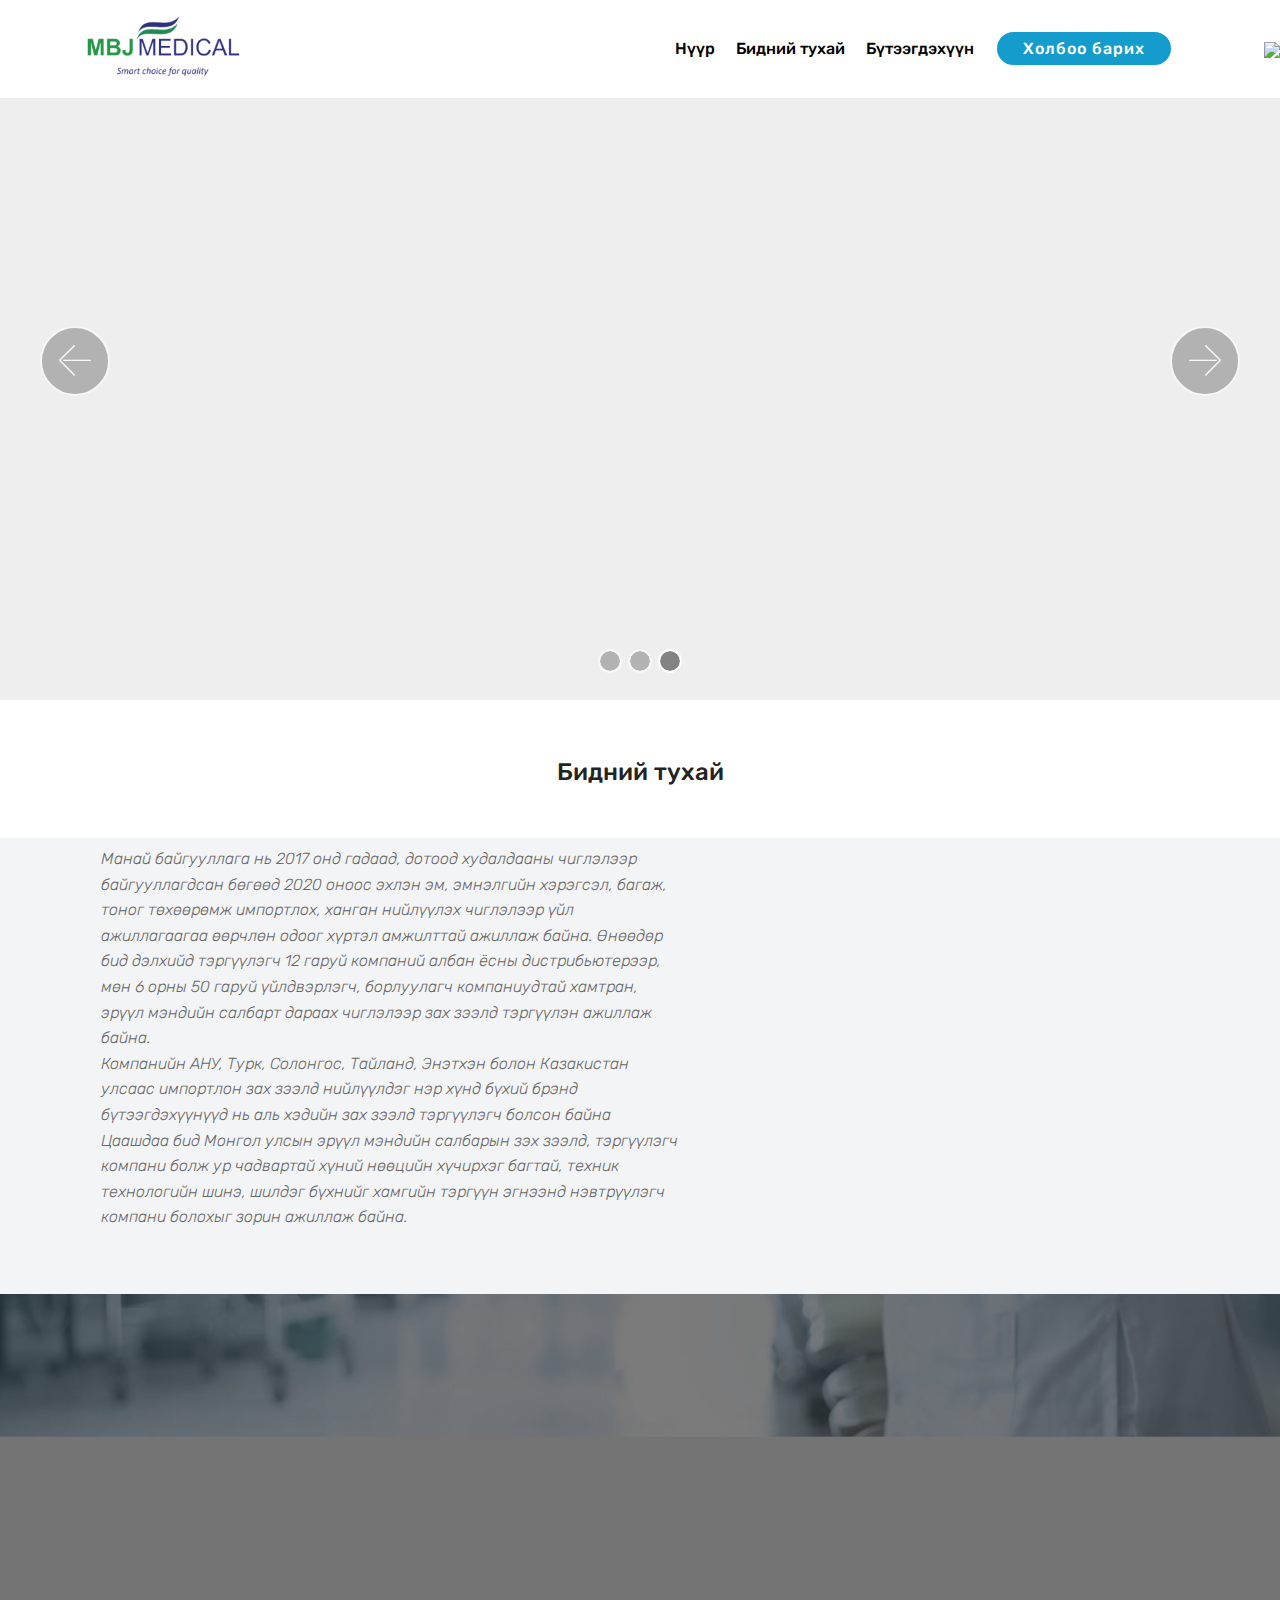
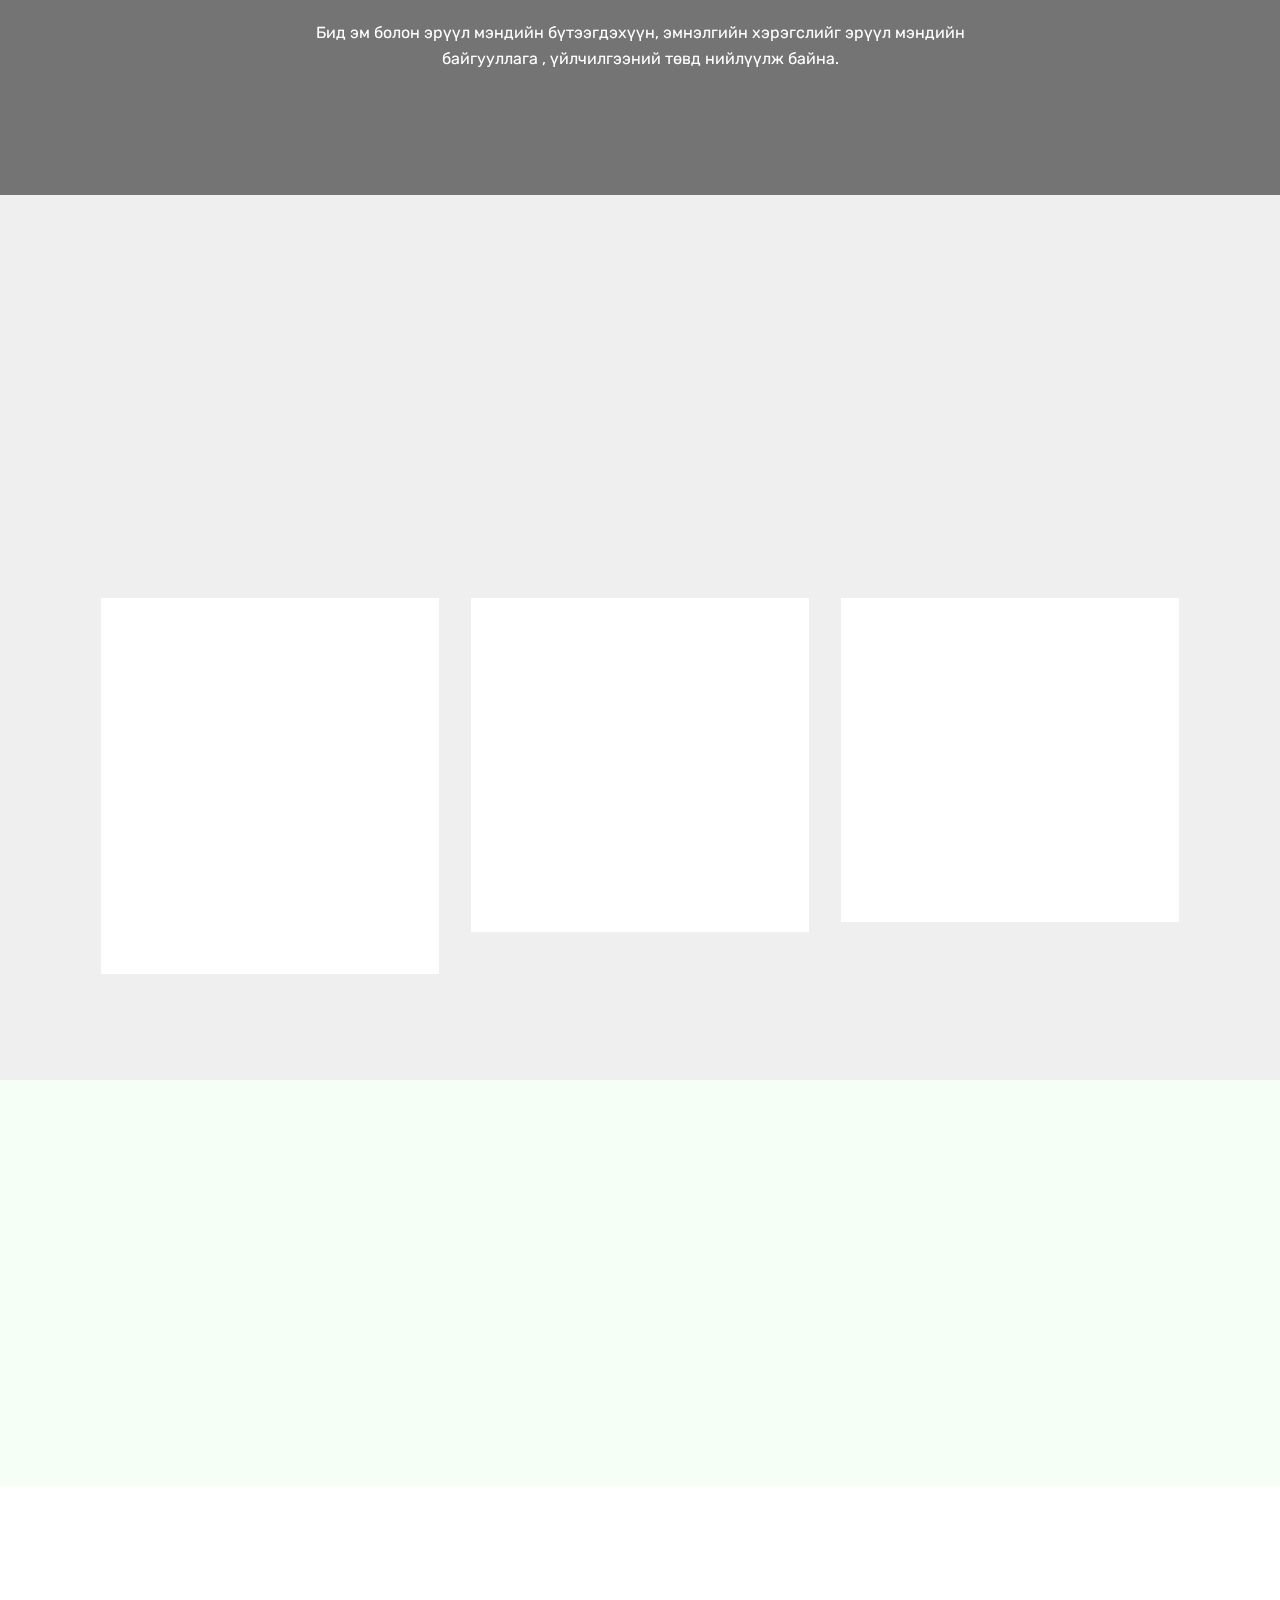
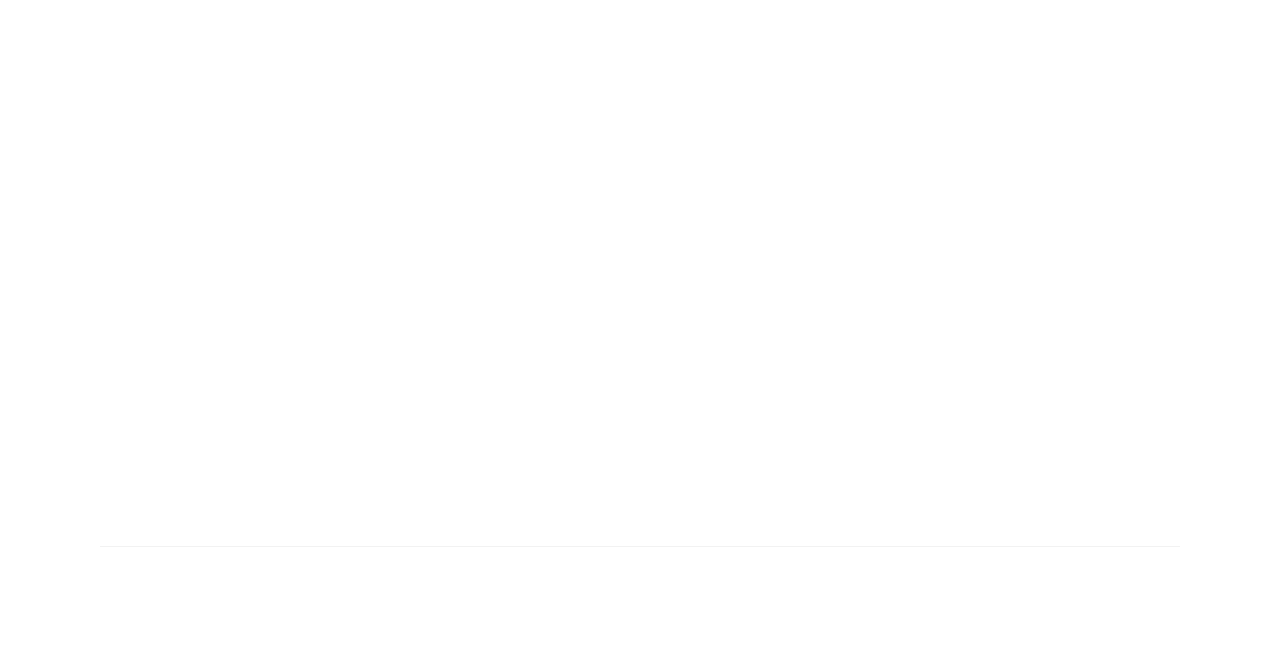
==== commit 84fc1db1: "Add files via upload" ====
--- a/index.html
+++ b/index.html
@@ -30,7 +30,7 @@
   
 </head>
 <body>
-  <section class="menu cid-toopopmlPv" once="menu" id="menu2-0">
+  <section class="menu cid-toopopmlPv" once="menu" id="menu2-d">
 
     
 
@@ -47,7 +47,7 @@
             <div class="navbar-brand">
                 <span class="navbar-logo">
                     <a href="http://mbjmedical.mn">
-                        <img src="assets/images/untitled-254x121.png" alt="Mobirise" title="" style="height: 5.2rem;">
+                        <img src="assets/images/untitled-254x121.png" alt="Mobirise" title="" style="height: 5.1rem;">
                     </a>
                 </span>
                 
@@ -62,14 +62,18 @@
                 </li><li class="nav-item"><a class="nav-link link text-black display-4" href="page2.html" aria-expanded="false">Бүтээгдэхүүн</a></li></ul>
             <div class="navbar-buttons mbr-section-btn"><a class="btn btn-sm btn-primary display-4" href="page3.html">Холбоо барих</a></div>
         </div>
-    </nav>
-</section>
-
-<section class="engine"><a href="https://mobirise.info/x">css templates</a></section><section class="carousel slide cid-toosSoKxDu" data-interval="false" id="slider1-3">
-
-    
-
-    <div class="full-screen"><div class="mbr-slider slide carousel" data-keyboard="false" data-ride="carousel" data-interval="3000" data-pause="true"><ol class="carousel-indicators"><li data-app-prevent-settings="" data-target="#slider1-3" data-slide-to="0"></li><li data-app-prevent-settings="" data-target="#slider1-3" data-slide-to="1"></li><li data-app-prevent-settings="" data-target="#slider1-3" class=" active" data-slide-to="2"></li></ol><div class="carousel-inner" role="listbox"><div class="carousel-item slider-fullscreen-image" data-bg-video-slide="false" style="background-image: url(assets/images/download-1-1200x700.png);"><div class="container container-slide"><div class="image_wrapper"><div class="mbr-overlay" style="opacity: 0.3; background-color: rgb(7, 59, 76);"></div><img src="assets/images/download-1-1200x700.png" alt="" title=""><div class="carousel-caption justify-content-center"><div class="col-10 align-center"></div></div></div></div></div><div class="carousel-item slider-fullscreen-image" data-bg-video-slide="false" style="background-image: url(assets/images/rap-1000x1000.jpg);"><div class="container container-slide"><div class="image_wrapper"><img src="assets/images/rap-1000x1000.jpg" alt="" title=""><div class="carousel-caption justify-content-center"><div class="col-10 align-center"></div></div></div></div></div><div class="carousel-item slider-fullscreen-image active" data-bg-video-slide="false" style="background-image: url(assets/images/unnamed.jpg);"><div class="container container-slide"><div class="image_wrapper"><div class="mbr-overlay" style="opacity: 0;"></div><img src="assets/images/unnamed.jpg" alt="" title=""><div class="carousel-caption justify-content-center"><div class="col-10 align-left"></div></div></div></div></div></div><a data-app-prevent-settings="" class="carousel-control carousel-control-prev" role="button" data-slide="prev" href="#slider1-3"><span aria-hidden="true" class="mbri-left mbr-iconfont"></span><span class="sr-only">Previous</span></a><a data-app-prevent-settings="" class="carousel-control carousel-control-next" role="button" data-slide="next" href="#slider1-3"><span aria-hidden="true" class="mbri-right mbr-iconfont"></span><span class="sr-only">Next</span></a></div></div>
+        <div class="facebookb">
+        <a href="www.facebook.com" target="_blank">
+        <img src="https://i.ibb.co/T8SMj6g/werty.jpg"></a>
+        
+    </div></nav>
+</section>
+
+<section class="engine"><a href="https://mobirise.info/d">website maker</a></section><section class="carousel slide cid-toosSoKxDu" data-interval="false" id="slider1-3">
+
+    
+
+    <div class="full-screen"><div class="mbr-slider slide carousel" data-keyboard="false" data-ride="carousel" data-interval="3000" data-pause="true"><ol class="carousel-indicators"><li data-app-prevent-settings="" data-target="#slider1-3" data-slide-to="0"></li><li data-app-prevent-settings="" data-target="#slider1-3" data-slide-to="1"></li><li data-app-prevent-settings="" data-target="#slider1-3" class=" active" data-slide-to="2"></li></ol><div class="carousel-inner" role="listbox"><div class="carousel-item slider-fullscreen-image" data-bg-video-slide="false" style="background-image: url(assets/images/unnamed.jpg);"><div class="container container-slide"><div class="image_wrapper"><div class="mbr-overlay" style="opacity: 0;"></div><img src="assets/images/unnamed.jpg" alt="" title=""><div class="carousel-caption justify-content-center"><div class="col-10 align-left"></div></div></div></div></div><div class="carousel-item slider-fullscreen-image" data-bg-video-slide="false" style="background-image: url(assets/images/download-1-1200x700.png);"><div class="container container-slide"><div class="image_wrapper"><div class="mbr-overlay" style="opacity: 0.1; background-color: rgb(7, 59, 76);"></div><img src="assets/images/download-1-1200x700.png" alt="" title=""><div class="carousel-caption justify-content-center"><div class="col-10 align-center"></div></div></div></div></div><div class="carousel-item slider-fullscreen-image active" data-bg-video-slide="false" style="background-image: url(assets/images/abc2-2000x1500.jpg);"><div class="container container-slide"><div class="image_wrapper"><div class="mbr-overlay" style="opacity: 0; background-color: rgb(255, 255, 255);"></div><img src="assets/images/abc2-2000x1500.jpg" alt="" title=""><div class="carousel-caption justify-content-center"><div class="col-10 align-center"></div></div></div></div></div></div><a data-app-prevent-settings="" class="carousel-control carousel-control-prev" role="button" data-slide="prev" href="#slider1-3"><span aria-hidden="true" class="mbri-left mbr-iconfont"></span><span class="sr-only">Previous</span></a><a data-app-prevent-settings="" class="carousel-control carousel-control-next" role="button" data-slide="next" href="#slider1-3"><span aria-hidden="true" class="mbri-right mbr-iconfont"></span><span class="sr-only">Next</span></a></div></div>
 
 </section>
 
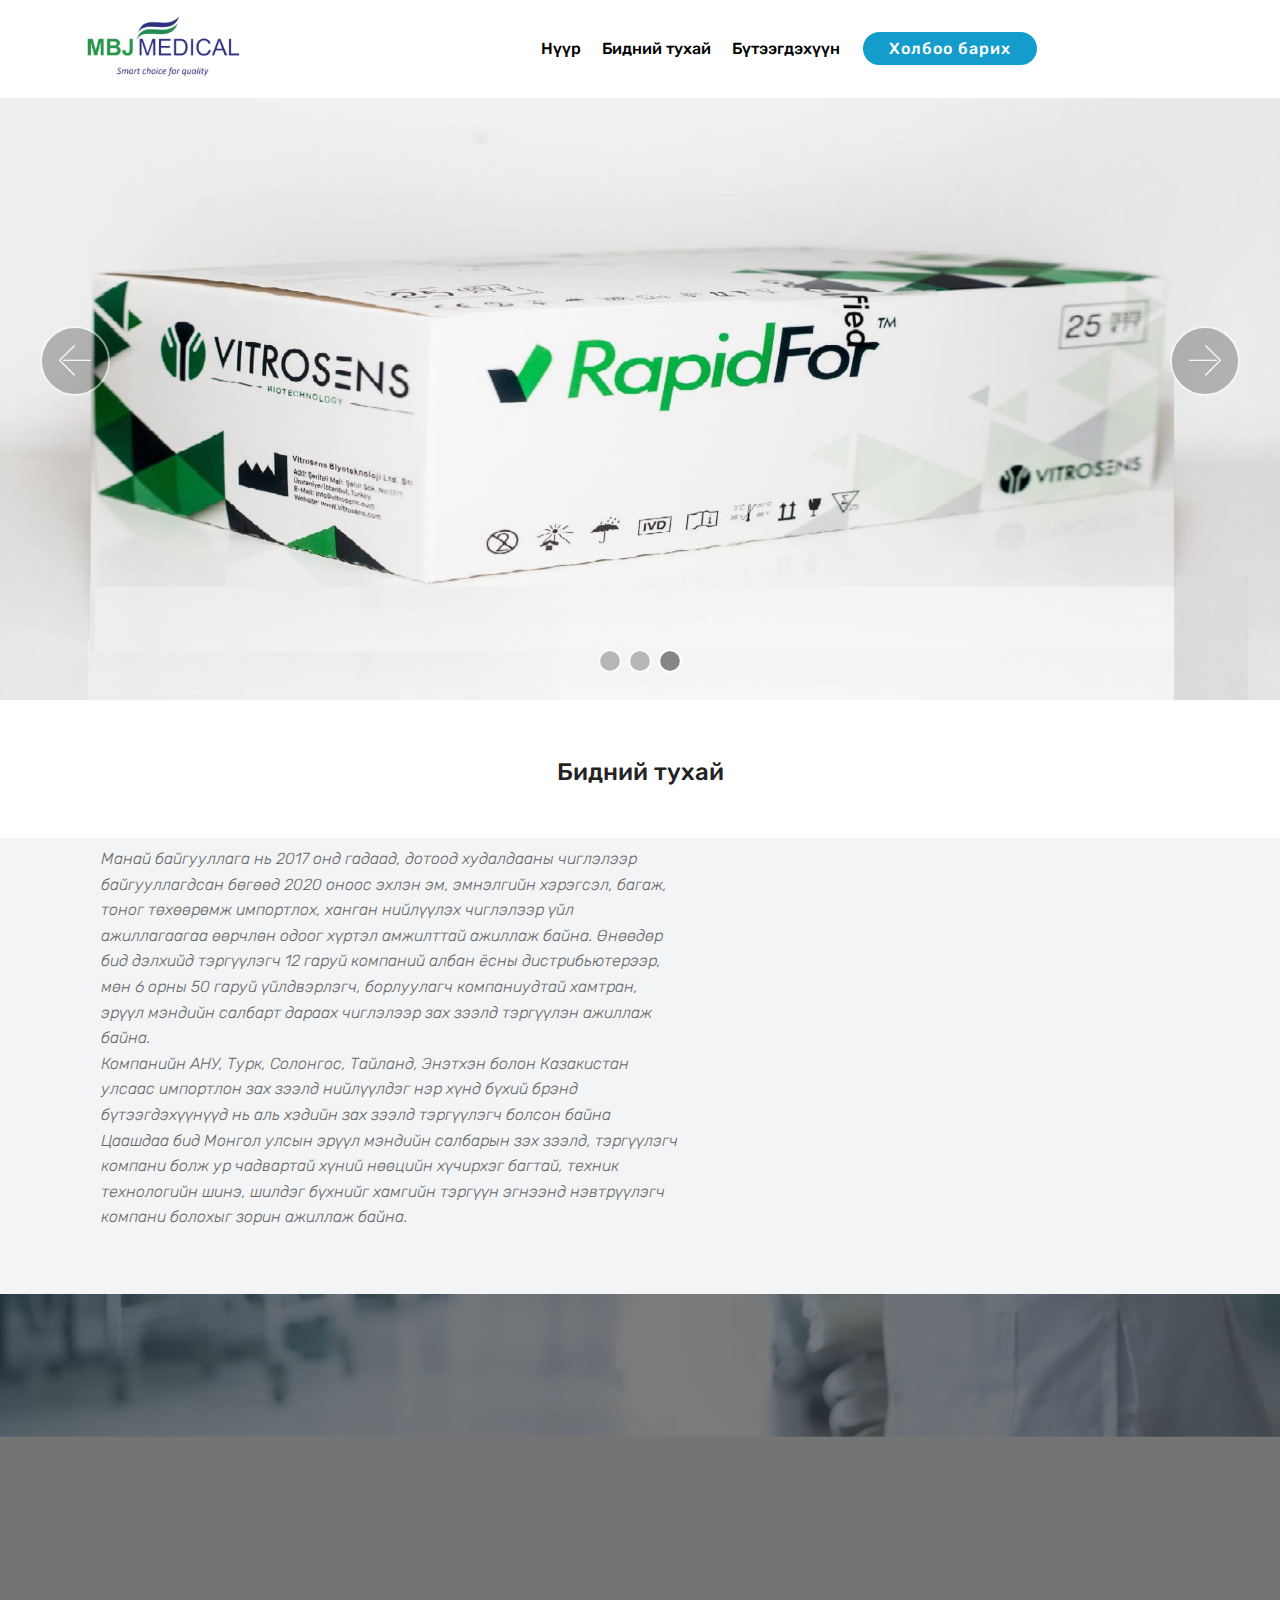
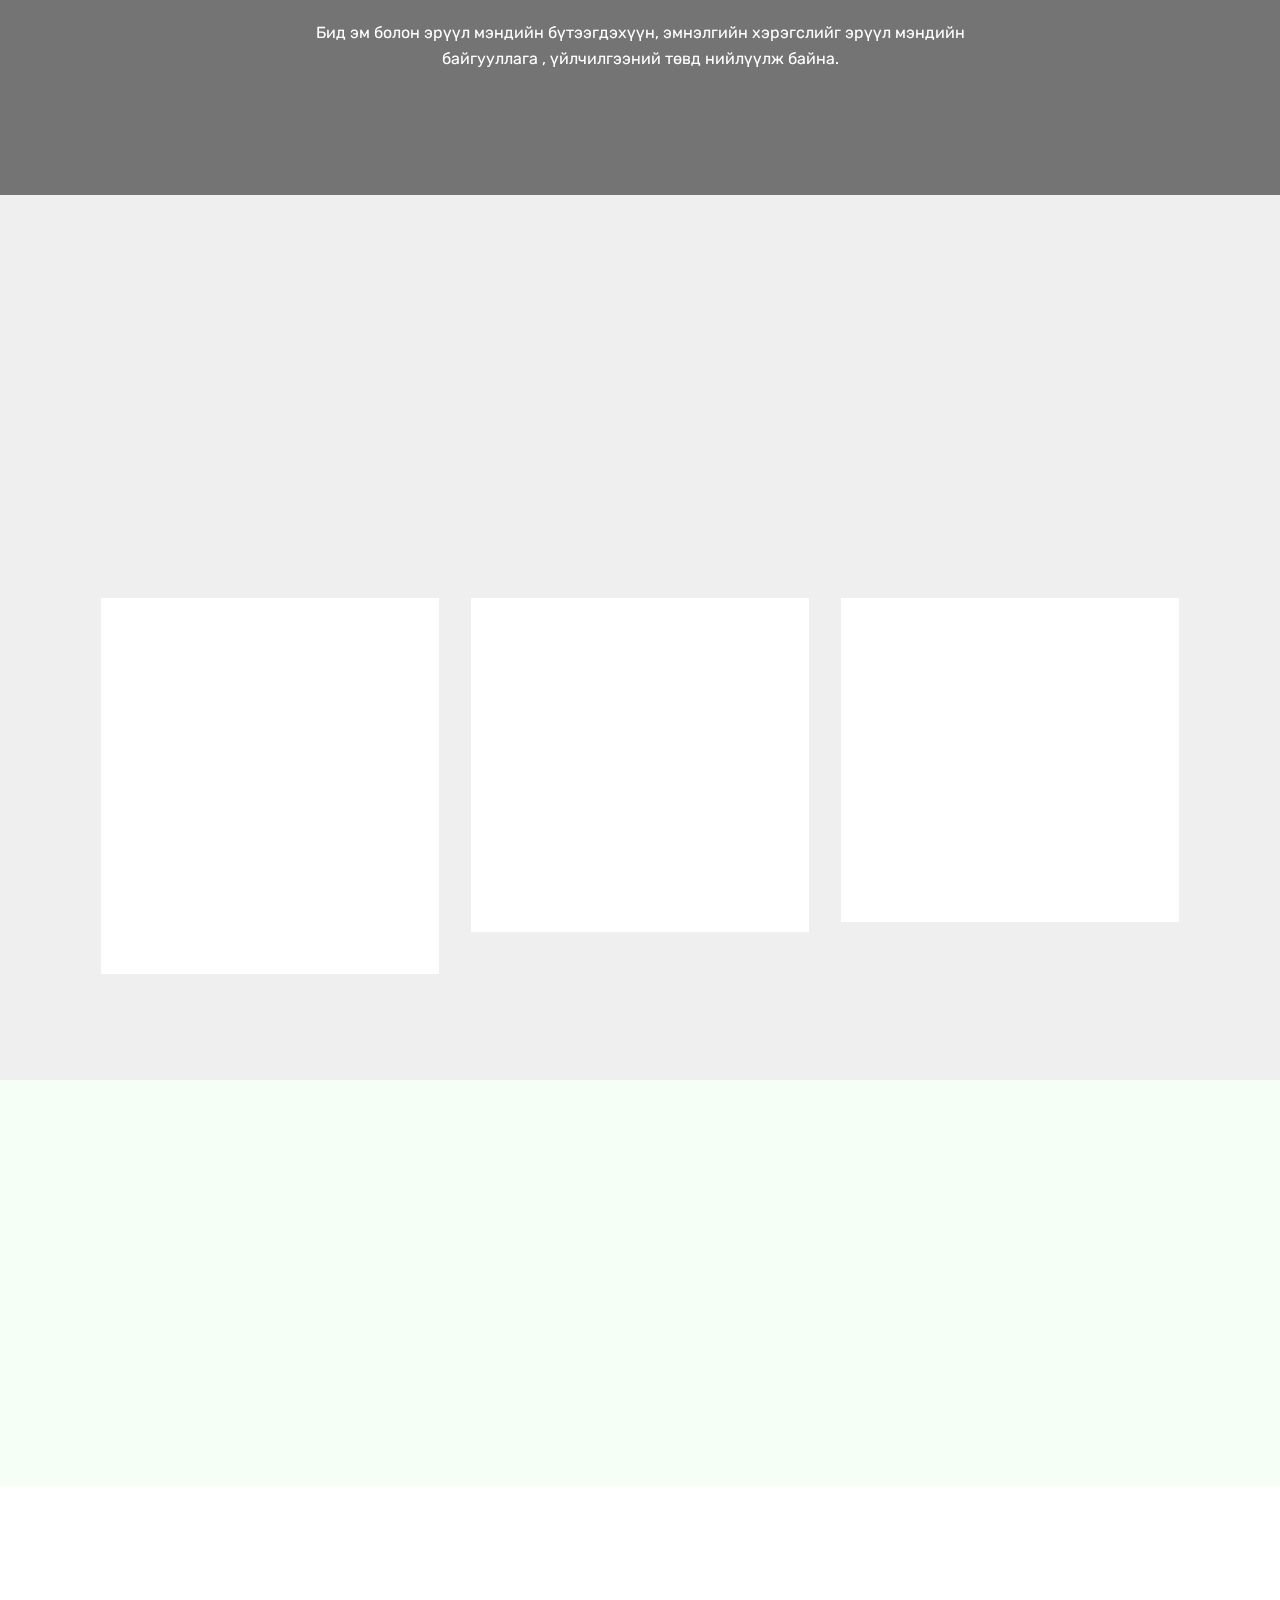
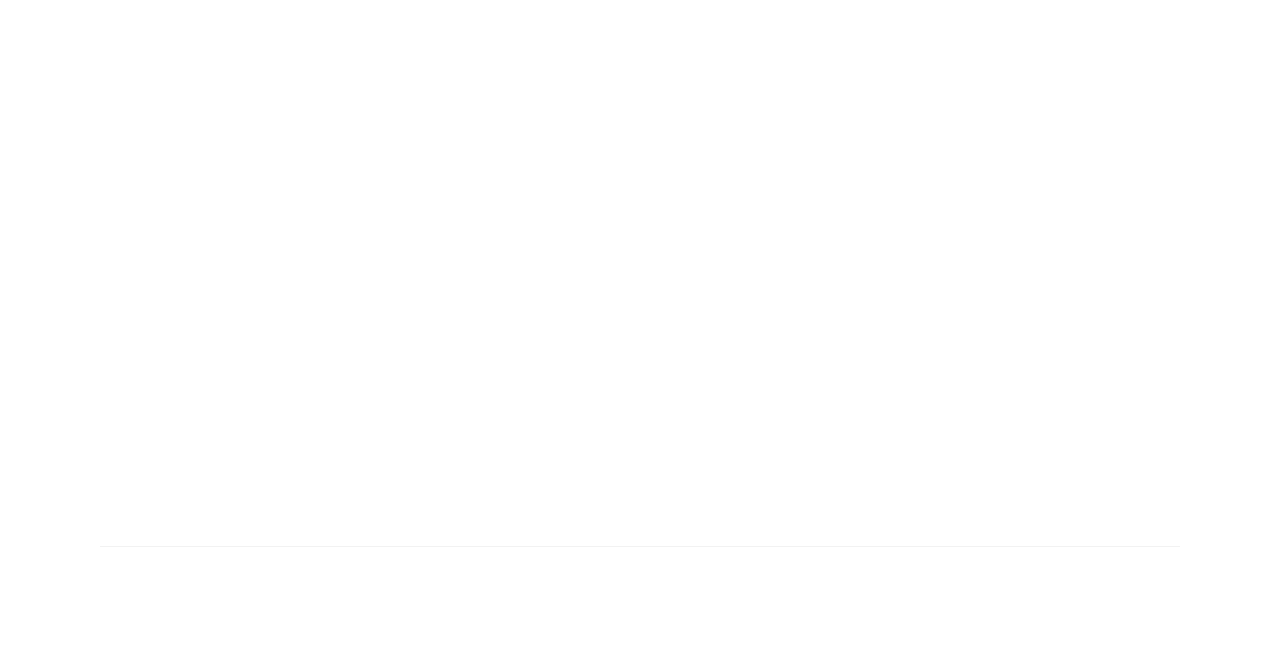
==== commit 465c824c: "Add files via upload" ====
--- a/index.html
+++ b/index.html
@@ -63,13 +63,13 @@
             <div class="navbar-buttons mbr-section-btn"><a class="btn btn-sm btn-primary display-4" href="page3.html">Холбоо барих</a></div>
         </div>
         <div class="facebookb">
-        <a href="www.facebook.com" target="_blank">
-        <img src="https://i.ibb.co/T8SMj6g/werty.jpg"></a>
+        <a href="https://www.facebook.com/MBJMEDICAL/" target="_blank">
+        <img src="https://i.ibb.co/T8SMj6g/werty.jpg" alt="" title=""></a>
         
     </div></nav>
 </section>
 
-<section class="engine"><a href="https://mobirise.info/d">website maker</a></section><section class="carousel slide cid-toosSoKxDu" data-interval="false" id="slider1-3">
+<section class="engine"><a href="https://mobirise.info/k">develop own website</a></section><section class="carousel slide cid-toosSoKxDu" data-interval="false" id="slider1-3">
 
     
 
--- a/assets/mobirise/css/mbr-additional.css
+++ b/assets/mobirise/css/mbr-additional.css
@@ -930,7 +930,7 @@
 }
 @media (min-width: 1024px) {
   .cid-toopopmlPv .collapsed:not(.navbar-short) .navbar-collapse {
-    max-height: calc(98.5vh - 5.2rem);
+    max-height: calc(98.5vh - 5.1rem);
   }
 }
 .cid-toopopmlPv .collapsed button.navbar-toggler {
@@ -1084,6 +1084,10 @@
 .cid-toopopmlPv .dropdown-item:hover {
   color: #3dc43b !important;
 }
+.cid-toopopmlPv .facebookb {
+  width: 50px;
+  padding-right: 150px;
+}
 .cid-toosSoKxDu .modal-body .close {
   background: #1b1b1b;
 }
@@ -2003,7 +2007,7 @@
 }
 @media (min-width: 1024px) {
   .cid-toopopmlPv .collapsed:not(.navbar-short) .navbar-collapse {
-    max-height: calc(98.5vh - 5.2rem);
+    max-height: calc(98.5vh - 5.1rem);
   }
 }
 .cid-toopopmlPv .collapsed button.navbar-toggler {
@@ -2157,6 +2161,10 @@
 .cid-toopopmlPv .dropdown-item:hover {
   color: #3dc43b !important;
 }
+.cid-toopopmlPv .facebookb {
+  width: 50px;
+  padding-right: 150px;
+}
 .cid-totvTuDDAi {
   padding-top: 120px;
   padding-bottom: 60px;
@@ -2558,7 +2566,7 @@
 }
 @media (min-width: 1024px) {
   .cid-toopopmlPv .collapsed:not(.navbar-short) .navbar-collapse {
-    max-height: calc(98.5vh - 5.2rem);
+    max-height: calc(98.5vh - 5.1rem);
   }
 }
 .cid-toopopmlPv .collapsed button.navbar-toggler {
@@ -2712,6 +2720,10 @@
 .cid-toopopmlPv .dropdown-item:hover {
   color: #3dc43b !important;
 }
+.cid-toopopmlPv .facebookb {
+  width: 50px;
+  padding-right: 150px;
+}
 .cid-totuejQuFM {
   padding-top: 120px;
   padding-bottom: 60px;
@@ -3320,7 +3332,7 @@
 }
 @media (min-width: 1024px) {
   .cid-toopopmlPv .collapsed:not(.navbar-short) .navbar-collapse {
-    max-height: calc(98.5vh - 5.2rem);
+    max-height: calc(98.5vh - 5.1rem);
   }
 }
 .cid-toopopmlPv .collapsed button.navbar-toggler {
@@ -3474,6 +3486,10 @@
 .cid-toopopmlPv .dropdown-item:hover {
   color: #3dc43b !important;
 }
+.cid-toopopmlPv .facebookb {
+  width: 50px;
+  padding-right: 150px;
+}
 .cid-totz0k09Io {
   padding-top: 45px;
   padding-bottom: 45px;
--- a/assets/mobirise/css/mbr-additional.css
+++ b/assets/mobirise/css/mbr-additional.css
@@ -930,7 +930,7 @@
 }
 @media (min-width: 1024px) {
   .cid-toopopmlPv .collapsed:not(.navbar-short) .navbar-collapse {
-    max-height: calc(98.5vh - 5.2rem);
+    max-height: calc(98.5vh - 5.1rem);
   }
 }
 .cid-toopopmlPv .collapsed button.navbar-toggler {
@@ -1084,6 +1084,10 @@
 .cid-toopopmlPv .dropdown-item:hover {
   color: #3dc43b !important;
 }
+.cid-toopopmlPv .facebookb {
+  width: 50px;
+  padding-right: 150px;
+}
 .cid-toosSoKxDu .modal-body .close {
   background: #1b1b1b;
 }
@@ -2003,7 +2007,7 @@
 }
 @media (min-width: 1024px) {
   .cid-toopopmlPv .collapsed:not(.navbar-short) .navbar-collapse {
-    max-height: calc(98.5vh - 5.2rem);
+    max-height: calc(98.5vh - 5.1rem);
   }
 }
 .cid-toopopmlPv .collapsed button.navbar-toggler {
@@ -2157,6 +2161,10 @@
 .cid-toopopmlPv .dropdown-item:hover {
   color: #3dc43b !important;
 }
+.cid-toopopmlPv .facebookb {
+  width: 50px;
+  padding-right: 150px;
+}
 .cid-totvTuDDAi {
   padding-top: 120px;
   padding-bottom: 60px;
@@ -2558,7 +2566,7 @@
 }
 @media (min-width: 1024px) {
   .cid-toopopmlPv .collapsed:not(.navbar-short) .navbar-collapse {
-    max-height: calc(98.5vh - 5.2rem);
+    max-height: calc(98.5vh - 5.1rem);
   }
 }
 .cid-toopopmlPv .collapsed button.navbar-toggler {
@@ -2712,6 +2720,10 @@
 .cid-toopopmlPv .dropdown-item:hover {
   color: #3dc43b !important;
 }
+.cid-toopopmlPv .facebookb {
+  width: 50px;
+  padding-right: 150px;
+}
 .cid-totuejQuFM {
   padding-top: 120px;
   padding-bottom: 60px;
@@ -3320,7 +3332,7 @@
 }
 @media (min-width: 1024px) {
   .cid-toopopmlPv .collapsed:not(.navbar-short) .navbar-collapse {
-    max-height: calc(98.5vh - 5.2rem);
+    max-height: calc(98.5vh - 5.1rem);
   }
 }
 .cid-toopopmlPv .collapsed button.navbar-toggler {
@@ -3474,6 +3486,10 @@
 .cid-toopopmlPv .dropdown-item:hover {
   color: #3dc43b !important;
 }
+.cid-toopopmlPv .facebookb {
+  width: 50px;
+  padding-right: 150px;
+}
 .cid-totz0k09Io {
   padding-top: 45px;
   padding-bottom: 45px;
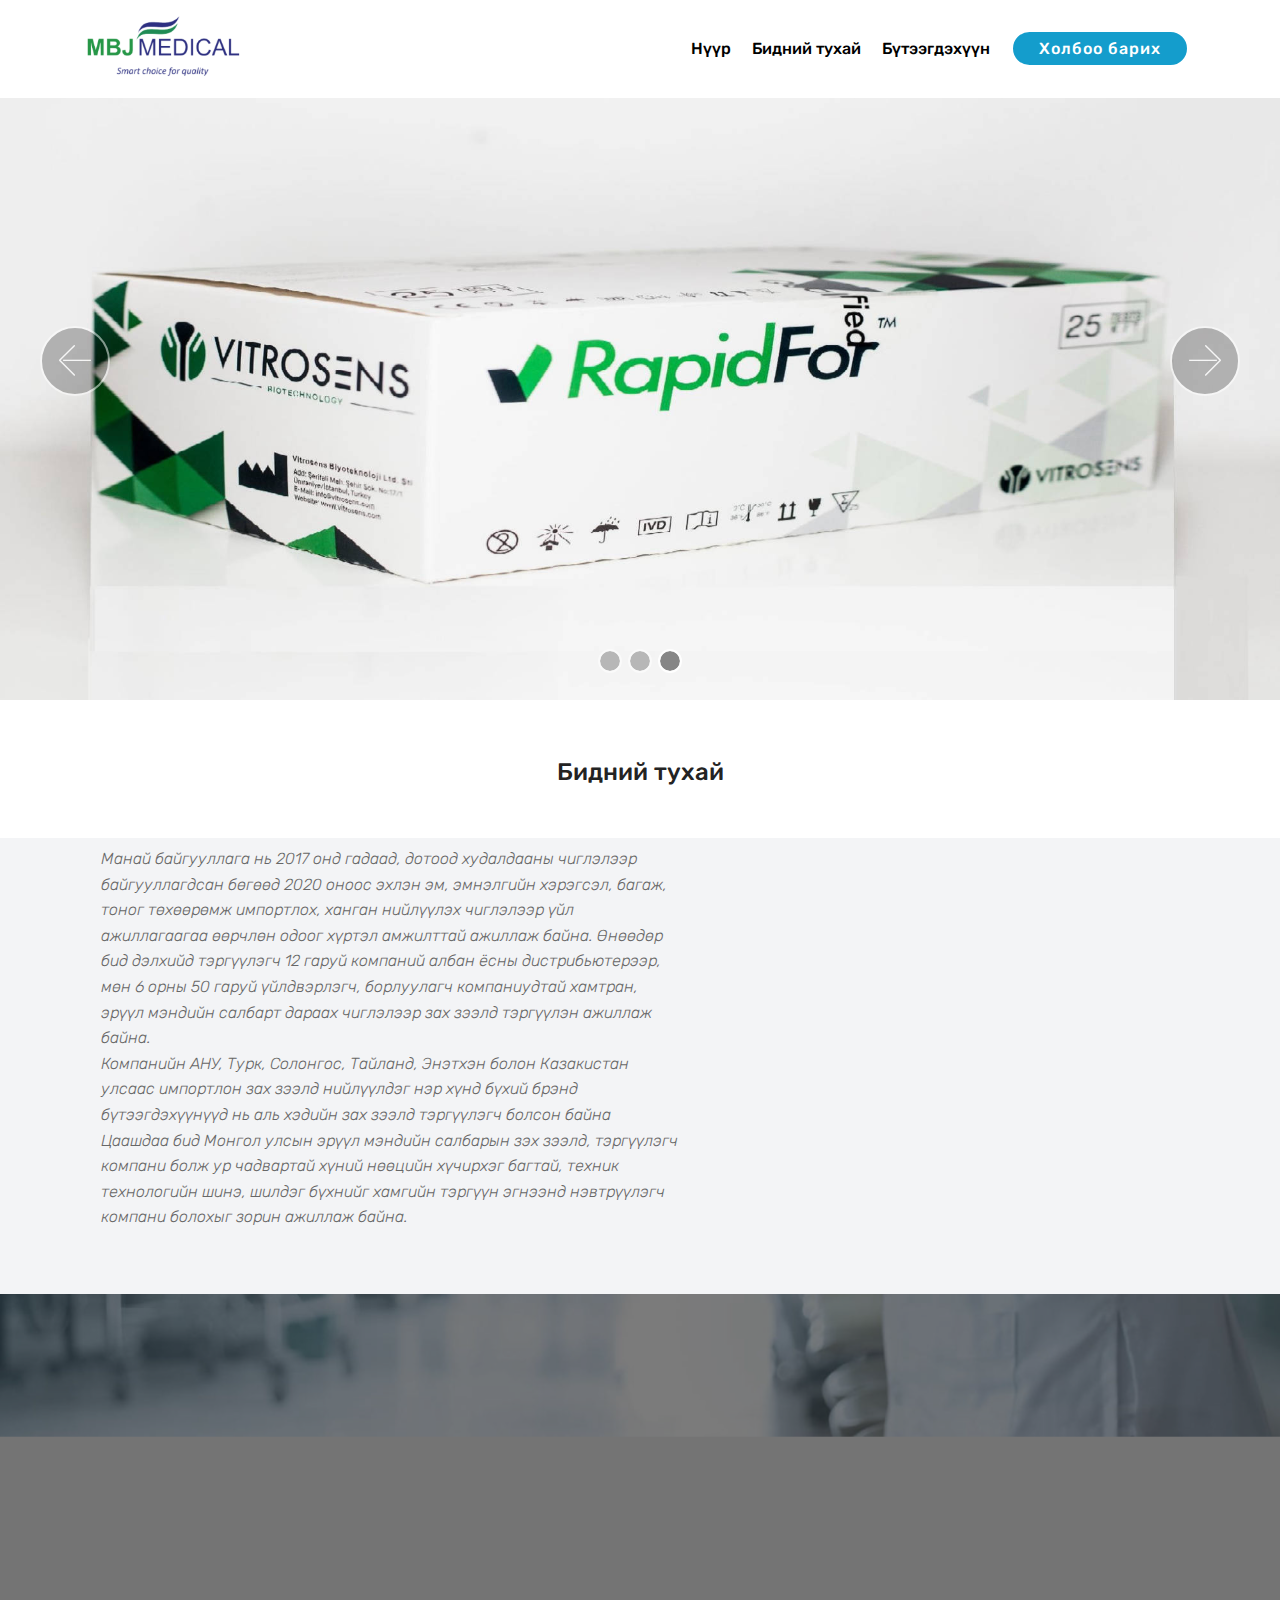
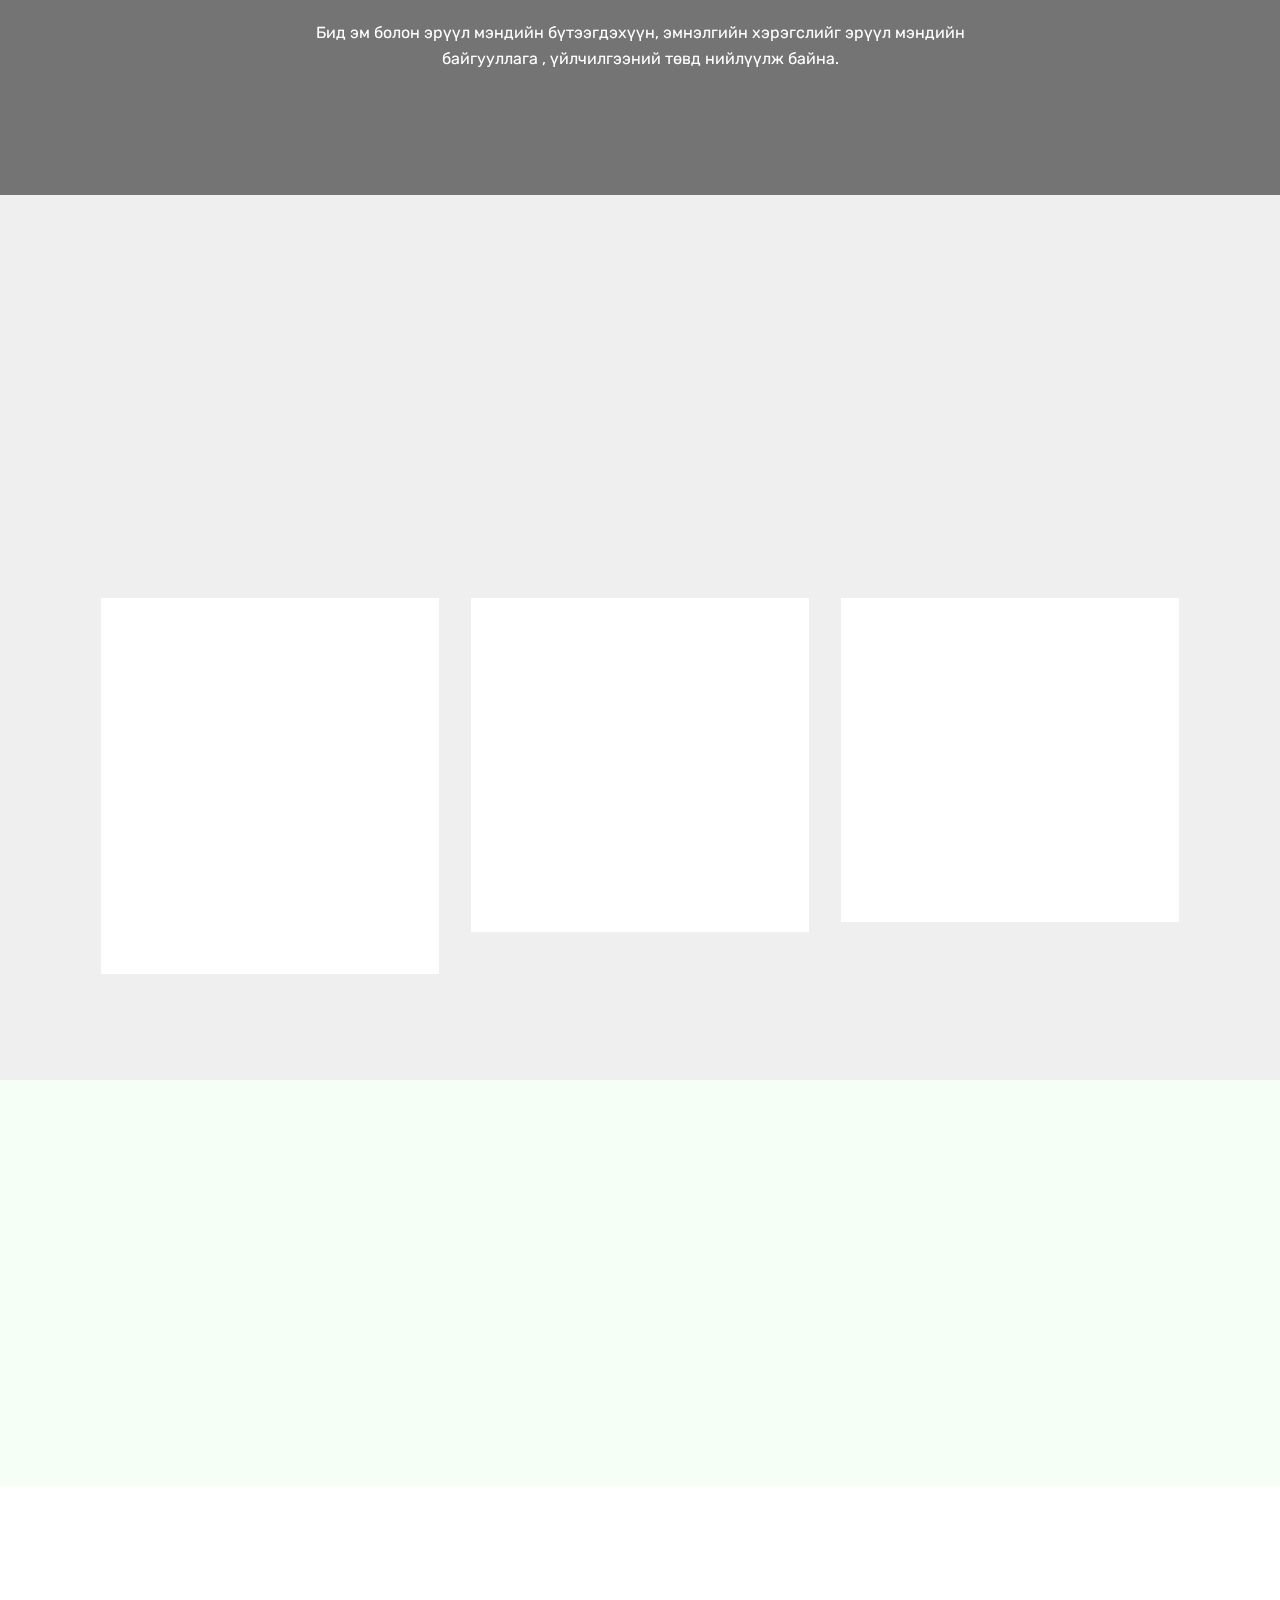
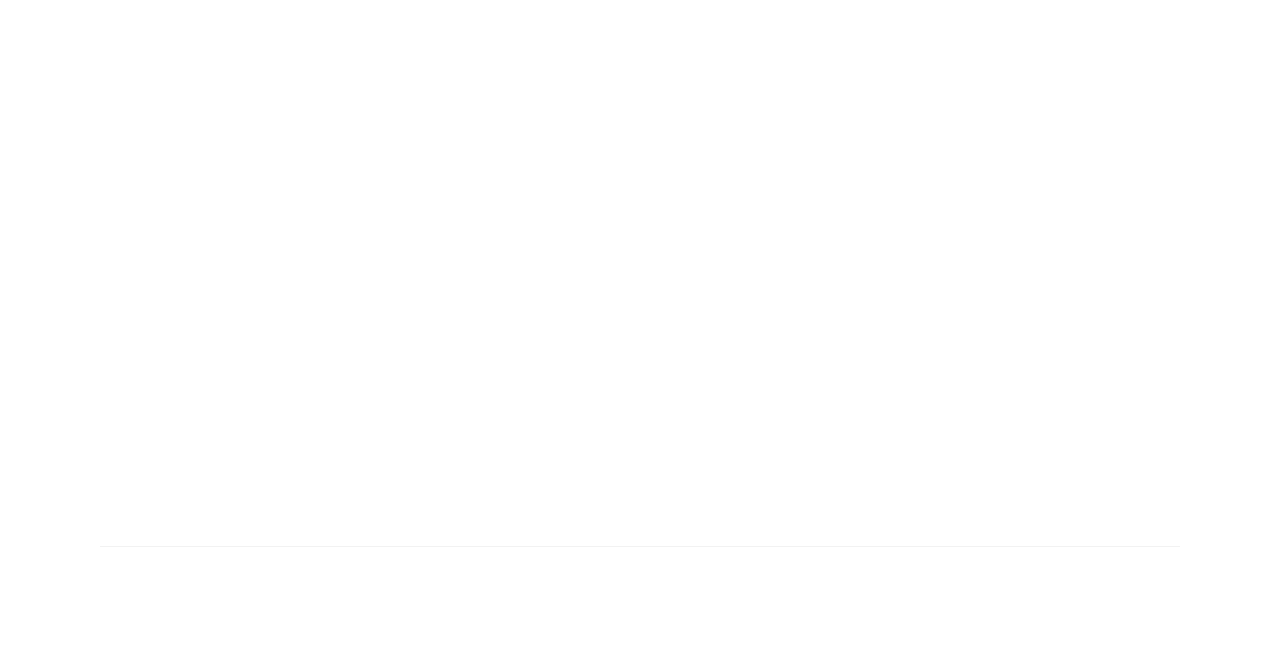
==== commit 3fbb1af5: "Update index.html" ====
--- a/index.html
+++ b/index.html
@@ -62,10 +62,11 @@
                 </li><li class="nav-item"><a class="nav-link link text-black display-4" href="page2.html" aria-expanded="false">Бүтээгдэхүүн</a></li></ul>
             <div class="navbar-buttons mbr-section-btn"><a class="btn btn-sm btn-primary display-4" href="page3.html">Холбоо барих</a></div>
         </div>
+      <section id="hideonmobile1>
         <div class="facebookb">
         <a href="https://www.facebook.com/MBJMEDICAL/" target="_blank">
         <img src="https://i.ibb.co/T8SMj6g/werty.jpg" alt="" title=""></a>
-        
+                                                                     </section>
     </div></nav>
 </section>
 
@@ -476,4 +477,4 @@
   
   <input name="animation" type="hidden">
   </body>
-</html>+</html>
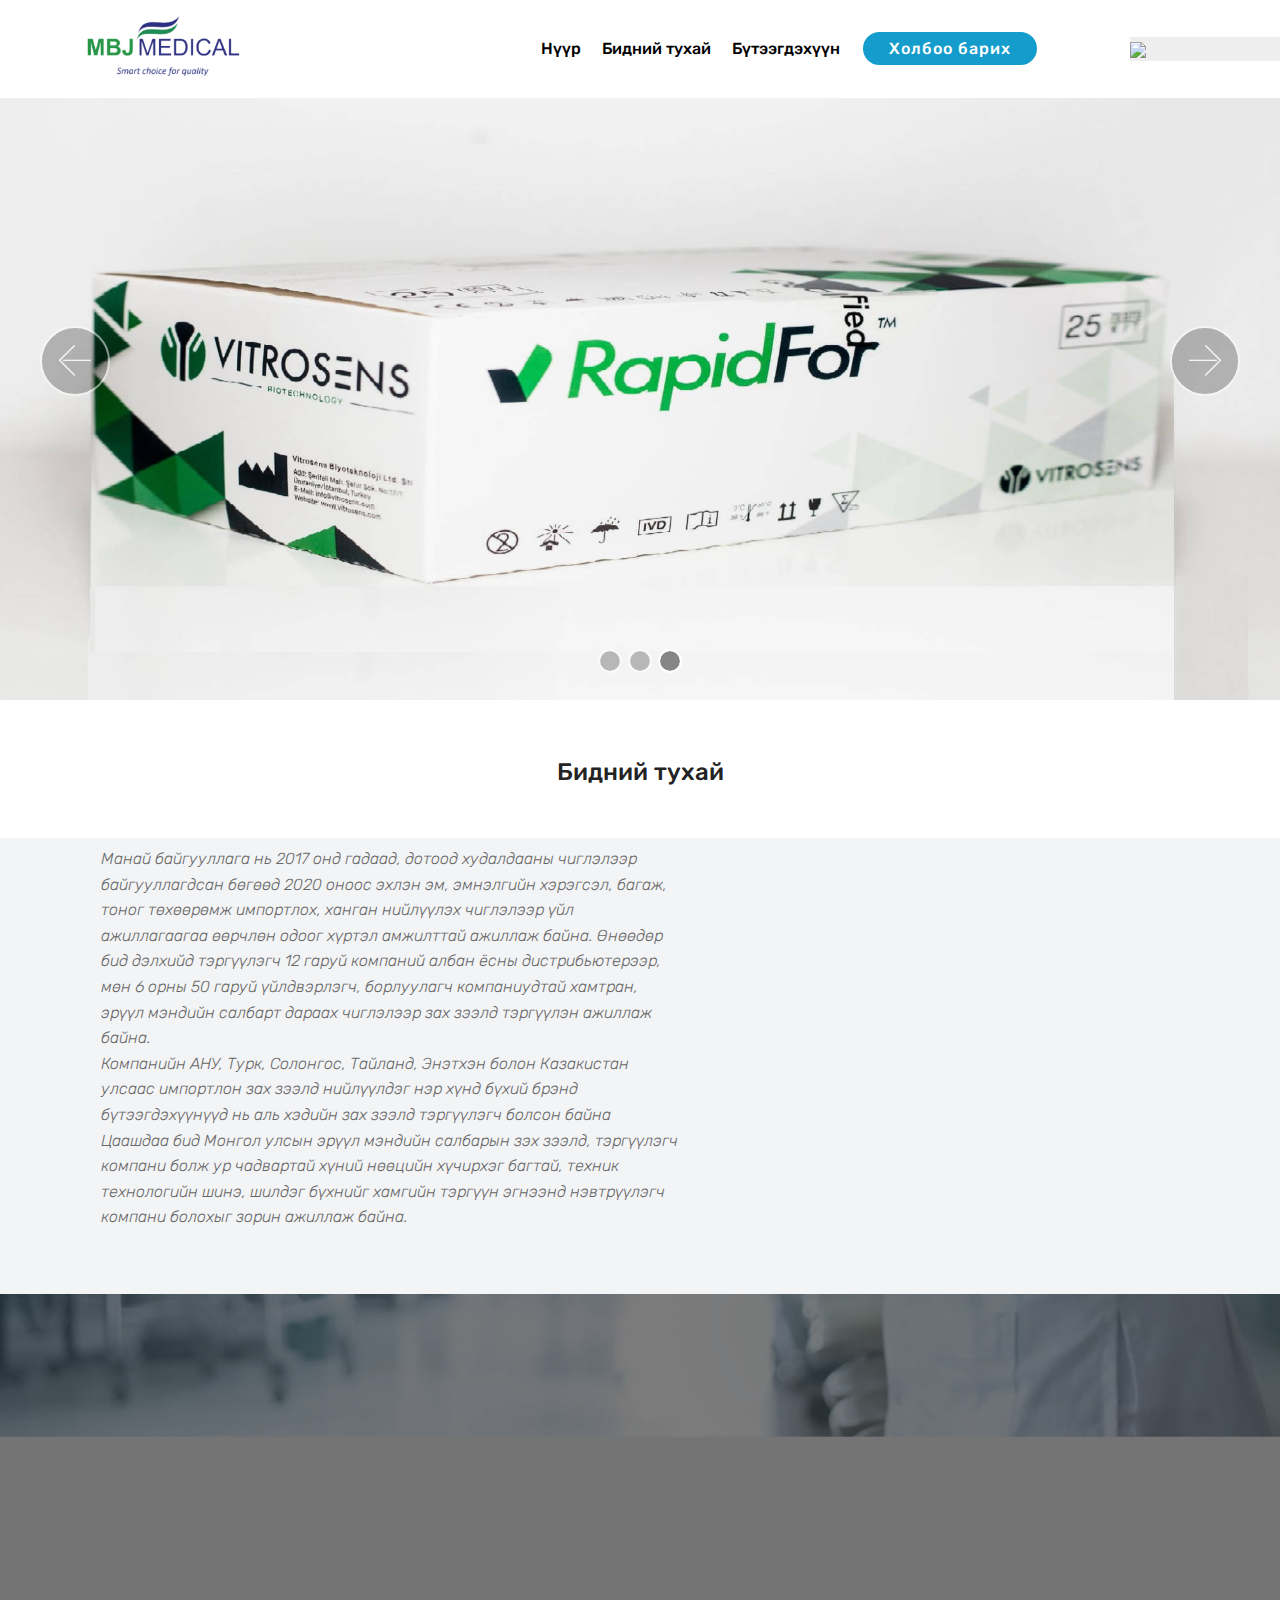
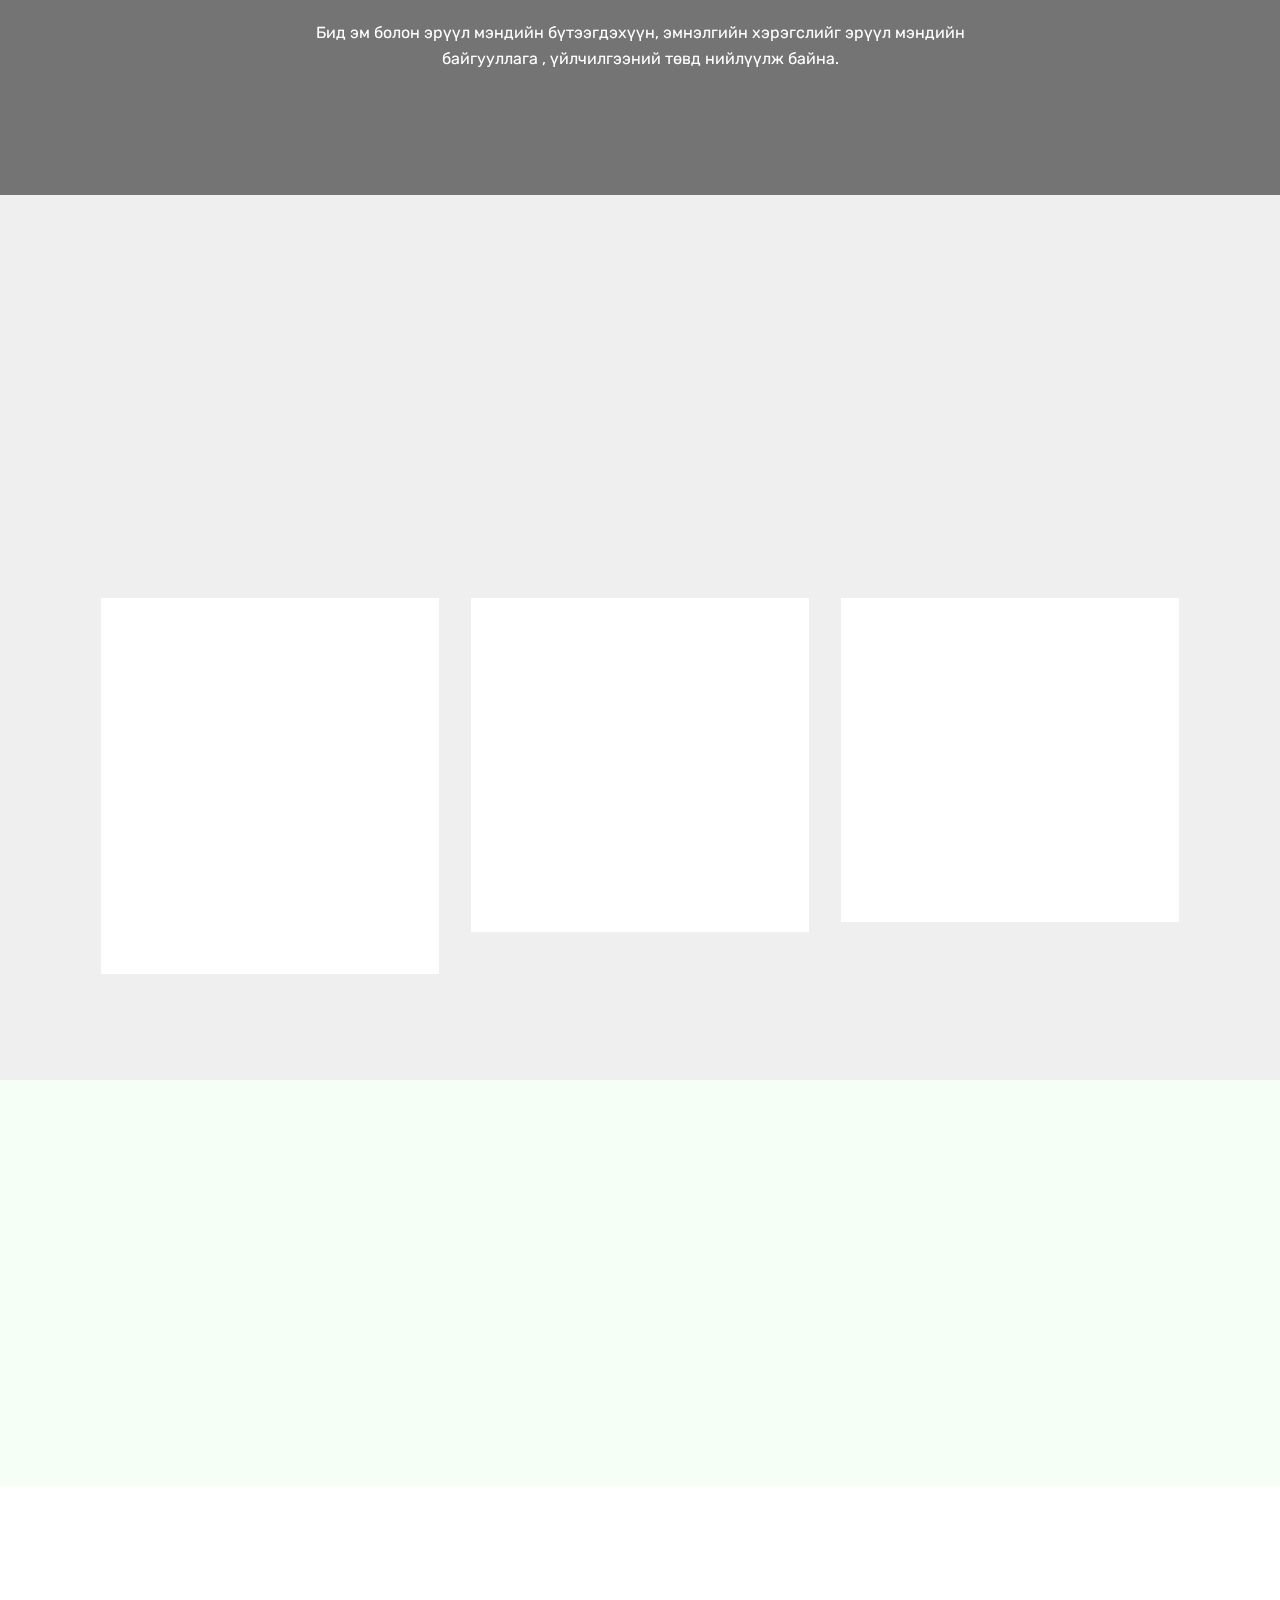
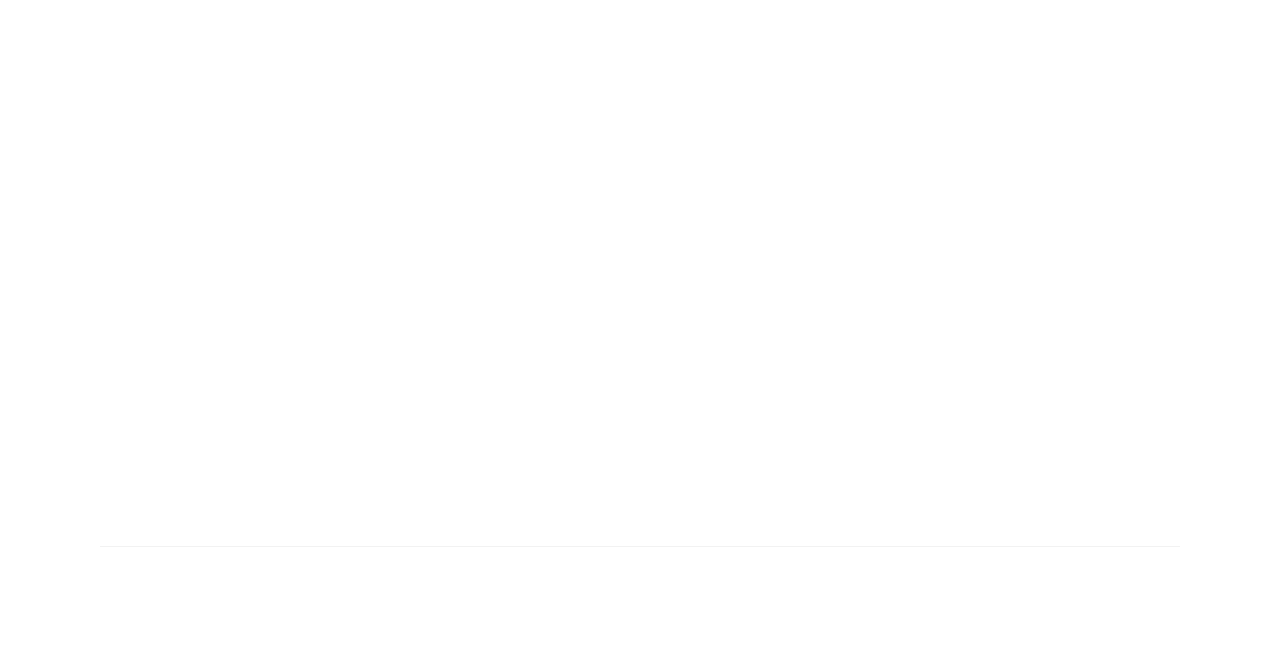
==== commit 68b5d3a6: "Add files via upload" ====
--- a/index.html
+++ b/index.html
@@ -62,15 +62,15 @@
                 </li><li class="nav-item"><a class="nav-link link text-black display-4" href="page2.html" aria-expanded="false">Бүтээгдэхүүн</a></li></ul>
             <div class="navbar-buttons mbr-section-btn"><a class="btn btn-sm btn-primary display-4" href="page3.html">Холбоо барих</a></div>
         </div>
-      <section id="hideonmobile1>
+        <section id="hideonmobile1">
         <div class="facebookb">
         <a href="https://www.facebook.com/MBJMEDICAL/" target="_blank">
-        <img src="https://i.ibb.co/T8SMj6g/werty.jpg" alt="" title=""></a>
-                                                                     </section>
-    </div></nav>
-</section>
-
-<section class="engine"><a href="https://mobirise.info/k">develop own website</a></section><section class="carousel slide cid-toosSoKxDu" data-interval="false" id="slider1-3">
+        <img src="https://i.ibb.co/T8SMj6g/werty.jpg"></a>
+        </div></section>
+    <section class="engine"><a href="https://mobirise.info/t">free amp template</a></section></nav>
+</section>
+
+<section class="carousel slide cid-toosSoKxDu" data-interval="false" id="slider1-3">
 
     
 
@@ -477,4 +477,4 @@
   
   <input name="animation" type="hidden">
   </body>
-</html>
+</html>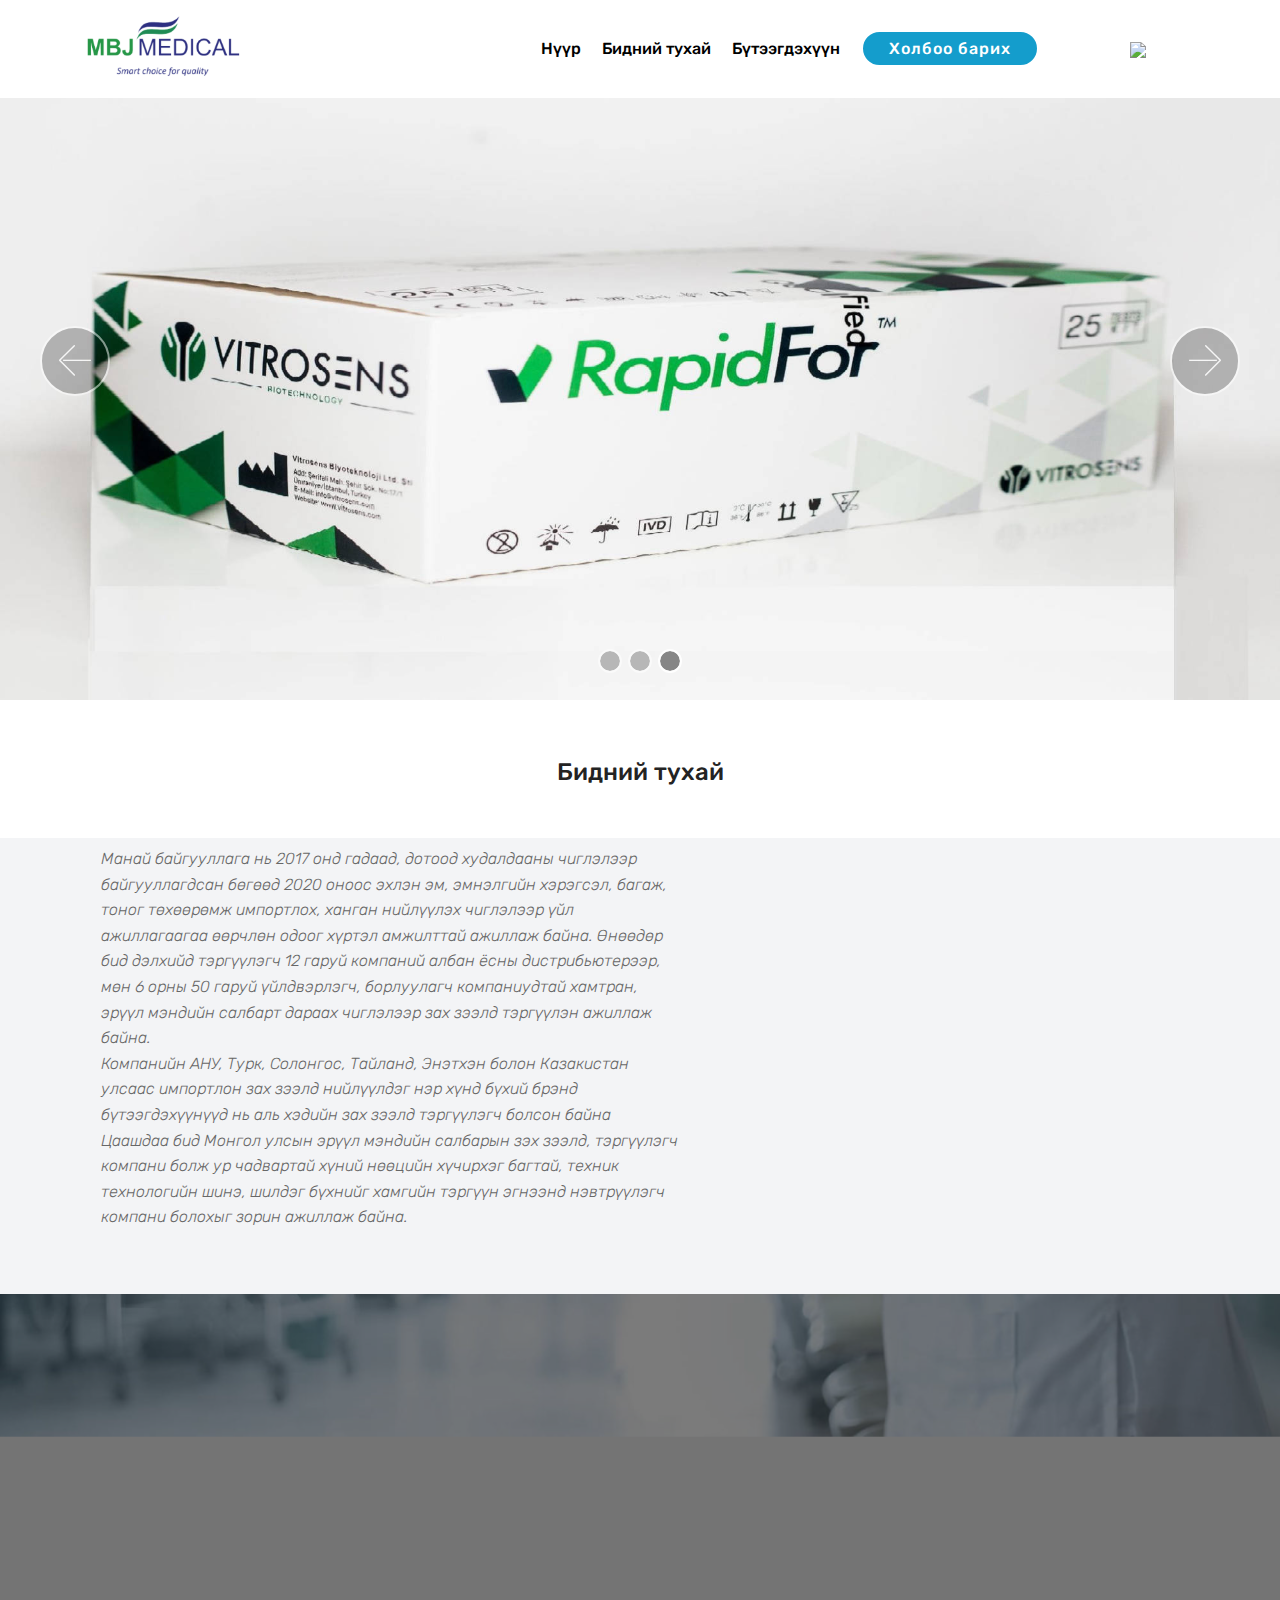
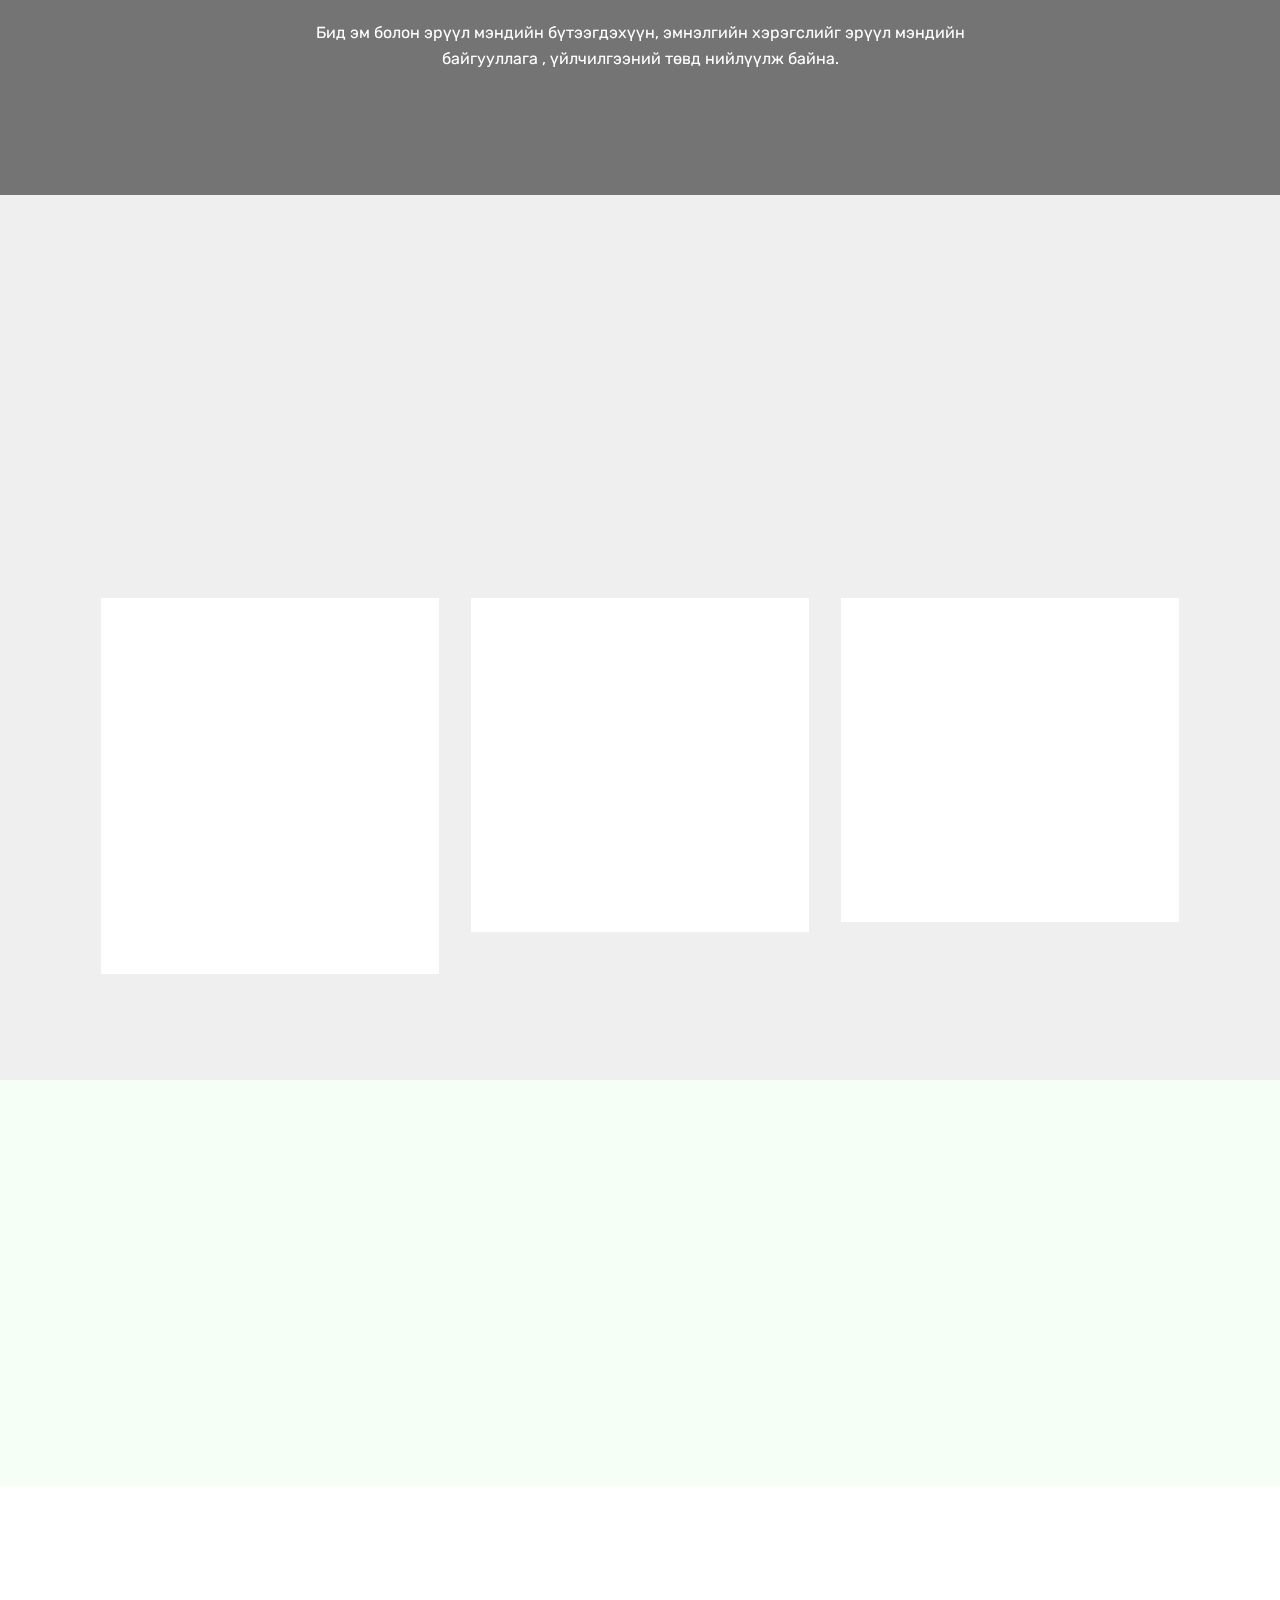
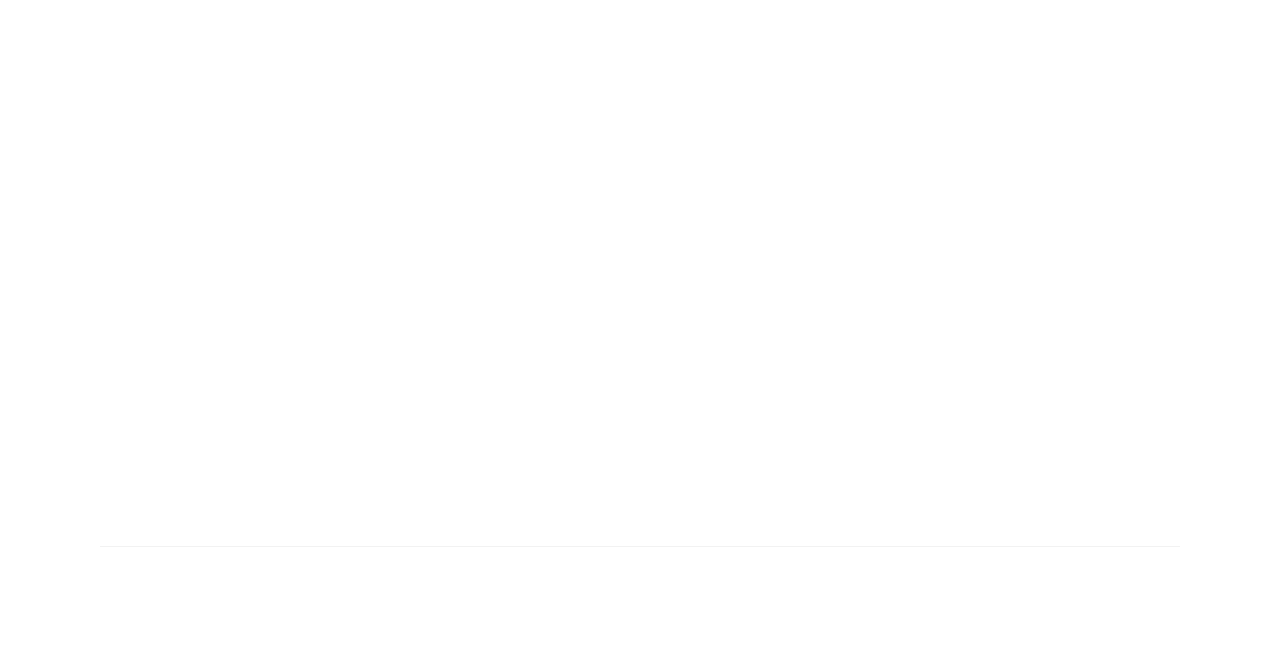
==== commit cfacc1f1: "Update index.html" ====
--- a/index.html
+++ b/index.html
@@ -241,7 +241,7 @@
 
                         <div class="card-text">
                             <h3 class="count pt-3 pb-3 mbr-fonts-style display-2">
-                                  71</h3>
+                                  1</h3>
                             <h4 class="mbr-content-title mbr-bold mbr-fonts-style display-7">Компьютер томографи</h4>
                             
                         </div>
@@ -256,7 +256,7 @@
                         </div>
                         <div class="card-text">
                             <h3 class="count pt-3 pb-3 mbr-fonts-style display-2">
-                                  65</h3>
+                                  1</h3>
                             <h4 class="mbr-content-title mbr-bold mbr-fonts-style display-7">Соронзон резонанст томографи</h4>
                             
                         </div>
@@ -269,7 +269,7 @@
                             <a class="btn btn-social mbr-editable-button" title="your new icon" href="https://www.yourlinktosomething"> <img src="assets/images/mri-1907252-1617026-75x75.png" alt="" title=""> </a> 
                         </div>
                         <div class="card-text">
-                            <h3 class="count pt-3 pb-3 mbr-fonts-style display-2">88</h3>
+                            <h3 class="count pt-3 pb-3 mbr-fonts-style display-2">1</h3>
                             <h4 class="mbr-content-title mbr-bold mbr-fonts-style display-7">MRI RF Cage</h4>
                             
                         </div>
@@ -477,4 +477,4 @@
   
   <input name="animation" type="hidden">
   </body>
-</html>+</html>
--- a/assets/mobirise/css/mbr-additional.css
+++ b/assets/mobirise/css/mbr-additional.css
@@ -1087,6 +1087,12 @@
 .cid-toopopmlPv .facebookb {
   width: 50px;
   padding-right: 150px;
+  background-color: white;
+}
+@media (max-width: 1000px) {
+  .cid-toopopmlPv #hideonmobile1 {
+    display: none;
+  }
 }
 .cid-toosSoKxDu .modal-body .close {
   background: #1b1b1b;
@@ -2164,6 +2170,12 @@
 .cid-toopopmlPv .facebookb {
   width: 50px;
   padding-right: 150px;
+  background-color: white;
+}
+@media (max-width: 1000px) {
+  .cid-toopopmlPv #hideonmobile1 {
+    display: none;
+  }
 }
 .cid-totvTuDDAi {
   padding-top: 120px;
@@ -2723,6 +2735,12 @@
 .cid-toopopmlPv .facebookb {
   width: 50px;
   padding-right: 150px;
+  background-color: white;
+}
+@media (max-width: 1000px) {
+  .cid-toopopmlPv #hideonmobile1 {
+    display: none;
+  }
 }
 .cid-totuejQuFM {
   padding-top: 120px;
@@ -3489,6 +3507,12 @@
 .cid-toopopmlPv .facebookb {
   width: 50px;
   padding-right: 150px;
+  background-color: white;
+}
+@media (max-width: 1000px) {
+  .cid-toopopmlPv #hideonmobile1 {
+    display: none;
+  }
 }
 .cid-totz0k09Io {
   padding-top: 45px;
--- a/assets/mobirise/css/mbr-additional.css
+++ b/assets/mobirise/css/mbr-additional.css
@@ -1087,6 +1087,12 @@
 .cid-toopopmlPv .facebookb {
   width: 50px;
   padding-right: 150px;
+  background-color: white;
+}
+@media (max-width: 1000px) {
+  .cid-toopopmlPv #hideonmobile1 {
+    display: none;
+  }
 }
 .cid-toosSoKxDu .modal-body .close {
   background: #1b1b1b;
@@ -2164,6 +2170,12 @@
 .cid-toopopmlPv .facebookb {
   width: 50px;
   padding-right: 150px;
+  background-color: white;
+}
+@media (max-width: 1000px) {
+  .cid-toopopmlPv #hideonmobile1 {
+    display: none;
+  }
 }
 .cid-totvTuDDAi {
   padding-top: 120px;
@@ -2723,6 +2735,12 @@
 .cid-toopopmlPv .facebookb {
   width: 50px;
   padding-right: 150px;
+  background-color: white;
+}
+@media (max-width: 1000px) {
+  .cid-toopopmlPv #hideonmobile1 {
+    display: none;
+  }
 }
 .cid-totuejQuFM {
   padding-top: 120px;
@@ -3489,6 +3507,12 @@
 .cid-toopopmlPv .facebookb {
   width: 50px;
   padding-right: 150px;
+  background-color: white;
+}
+@media (max-width: 1000px) {
+  .cid-toopopmlPv #hideonmobile1 {
+    display: none;
+  }
 }
 .cid-totz0k09Io {
   padding-top: 45px;
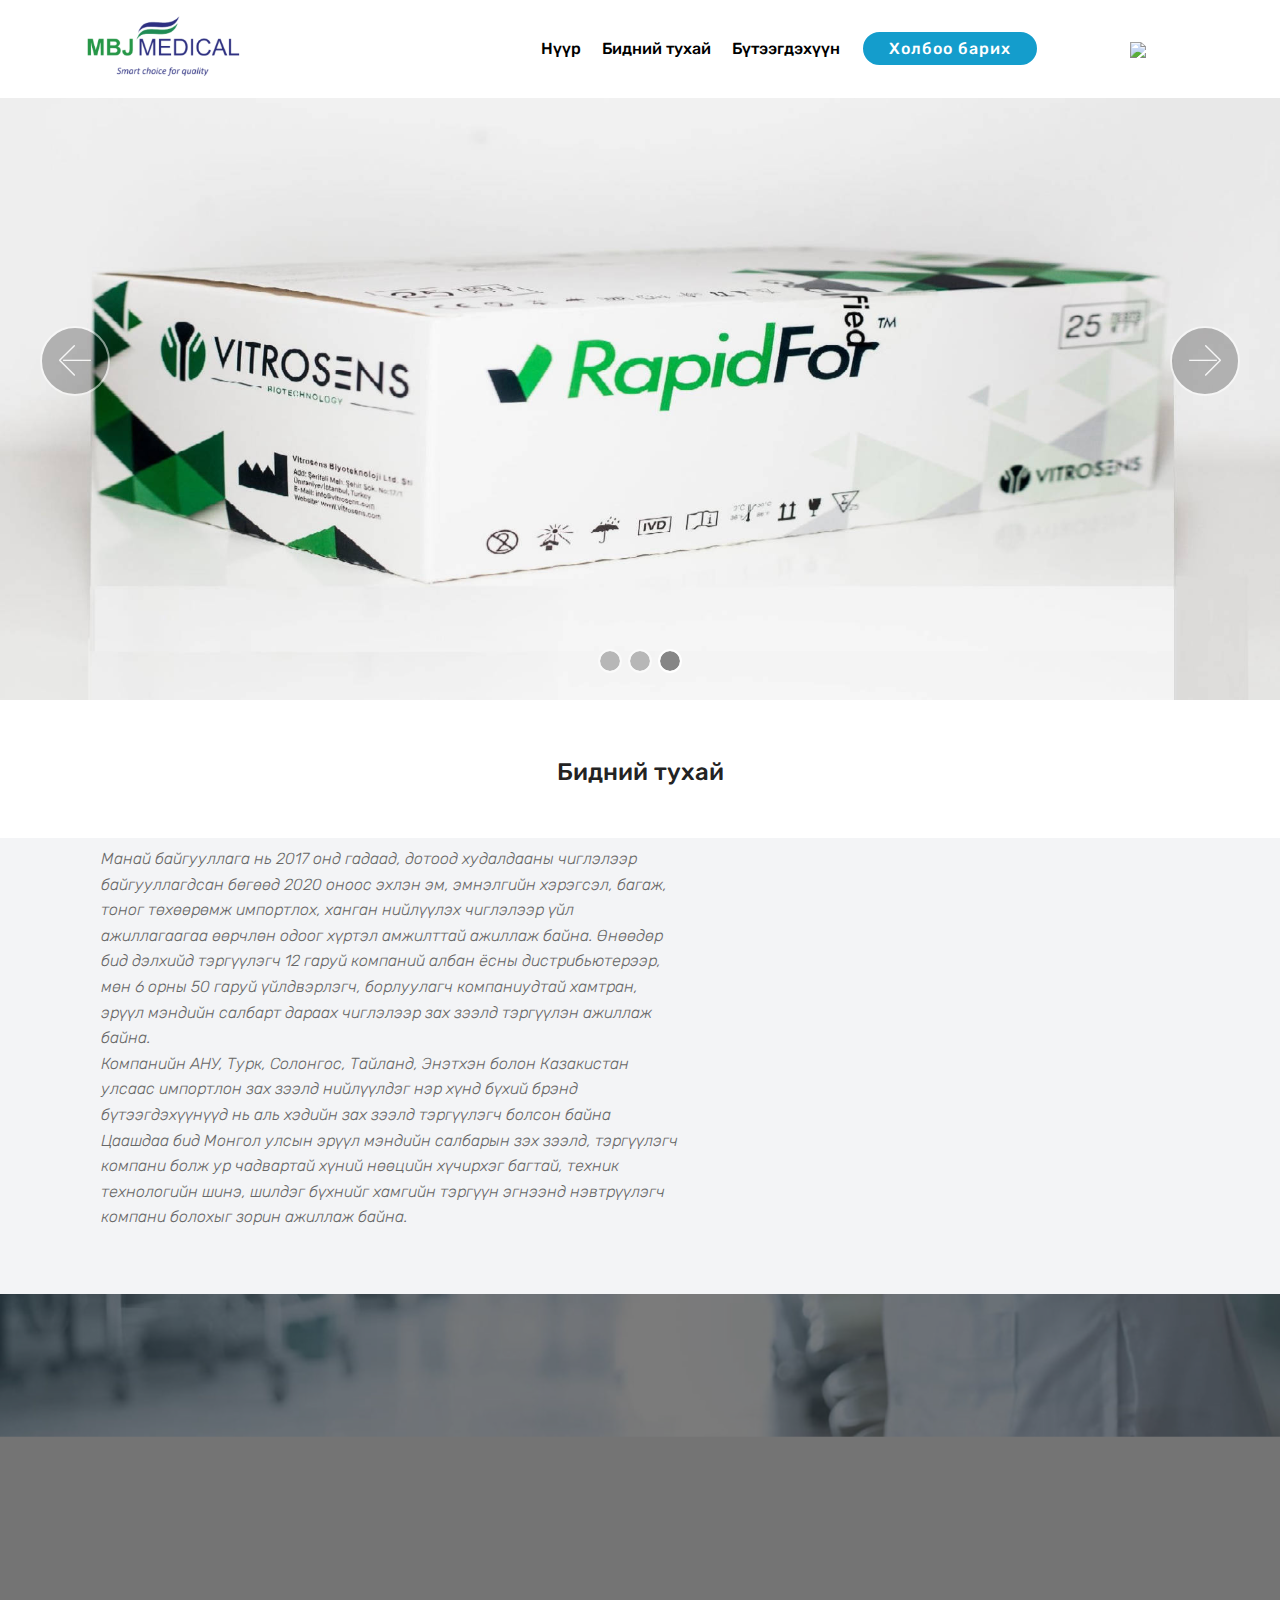
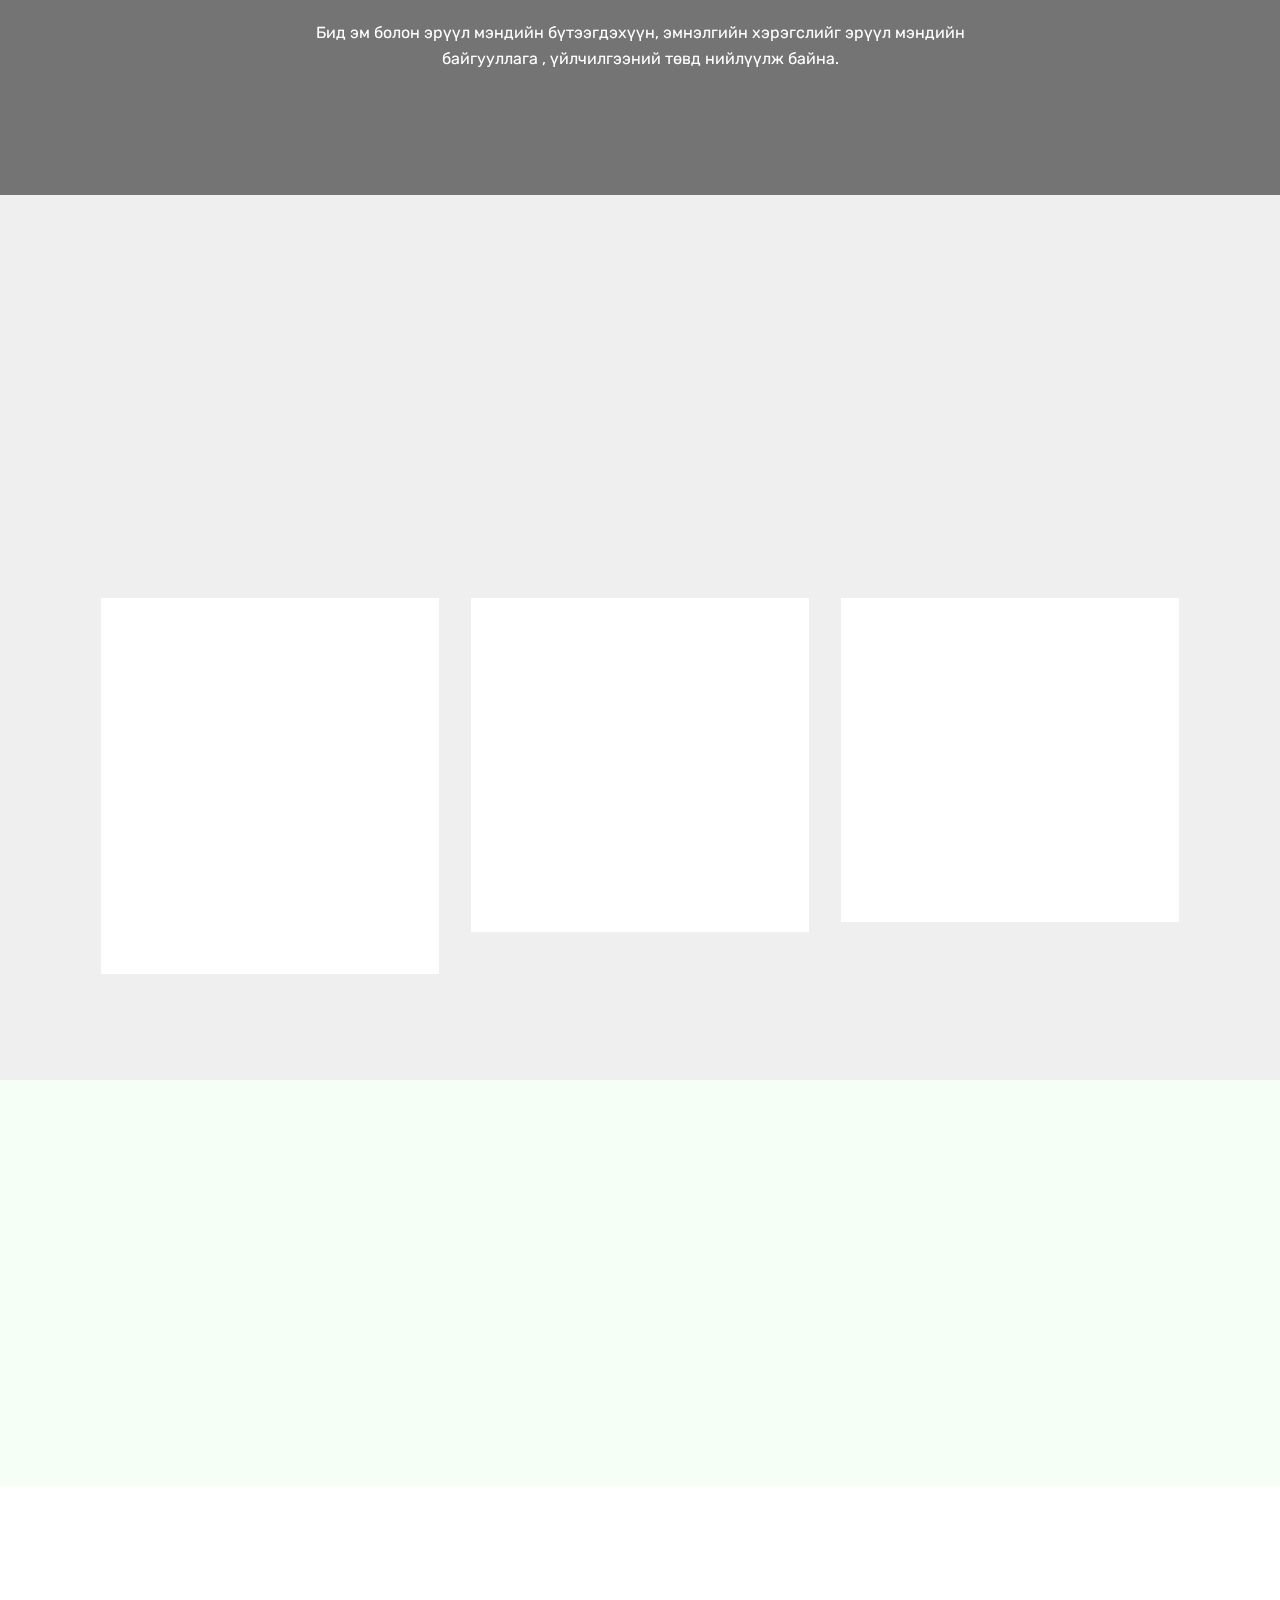
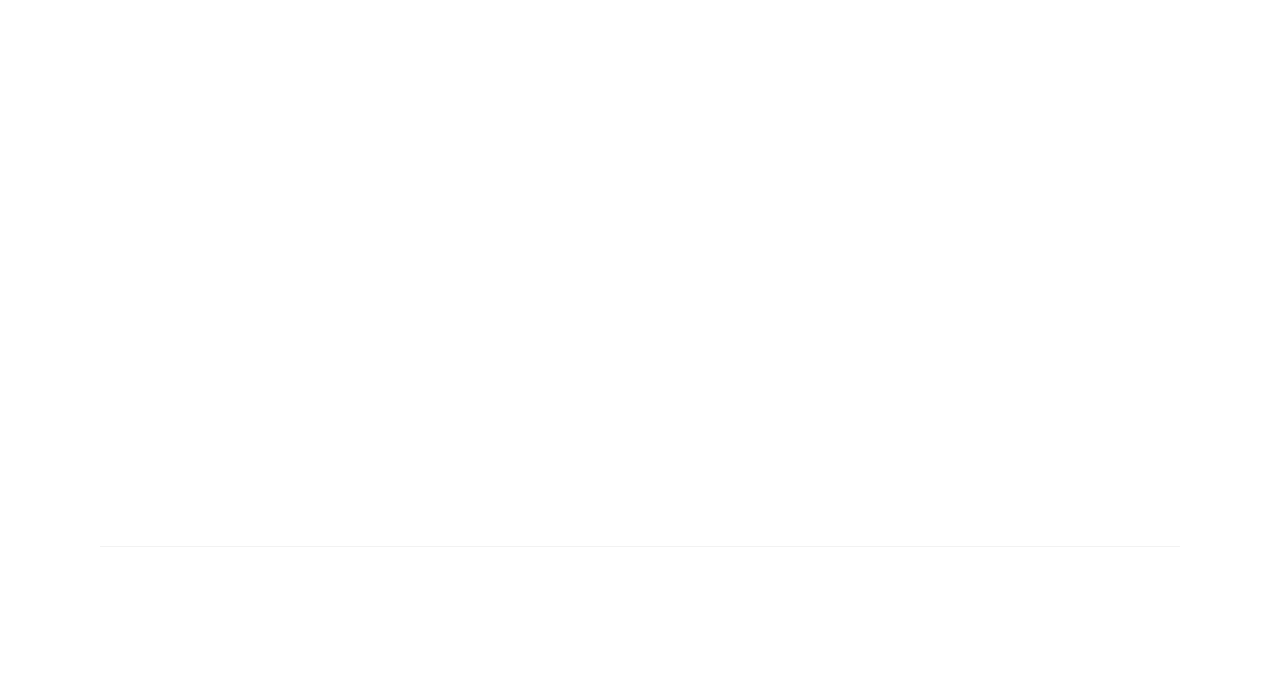
==== commit 1dba2fea: "Update index.html" ====
--- a/index.html
+++ b/index.html
@@ -430,9 +430,9 @@
                 </div>
             </div>
             <div class="media-container-row mbr-white">
-                <div class="col-md-6 copyright">
+                <div class="col-md-6 copyright">80666046
                     <p class="mbr-text mbr-fonts-style display-7">
-                        © Copyright 2022 MBJMEDICAL ХХК - All Rights Reserved
+                        © Copyright 2023 MBJMEDICAL ХХК - All Rights Reserved
                     </p>
                 </div>
                 <div class="col-md-6">
